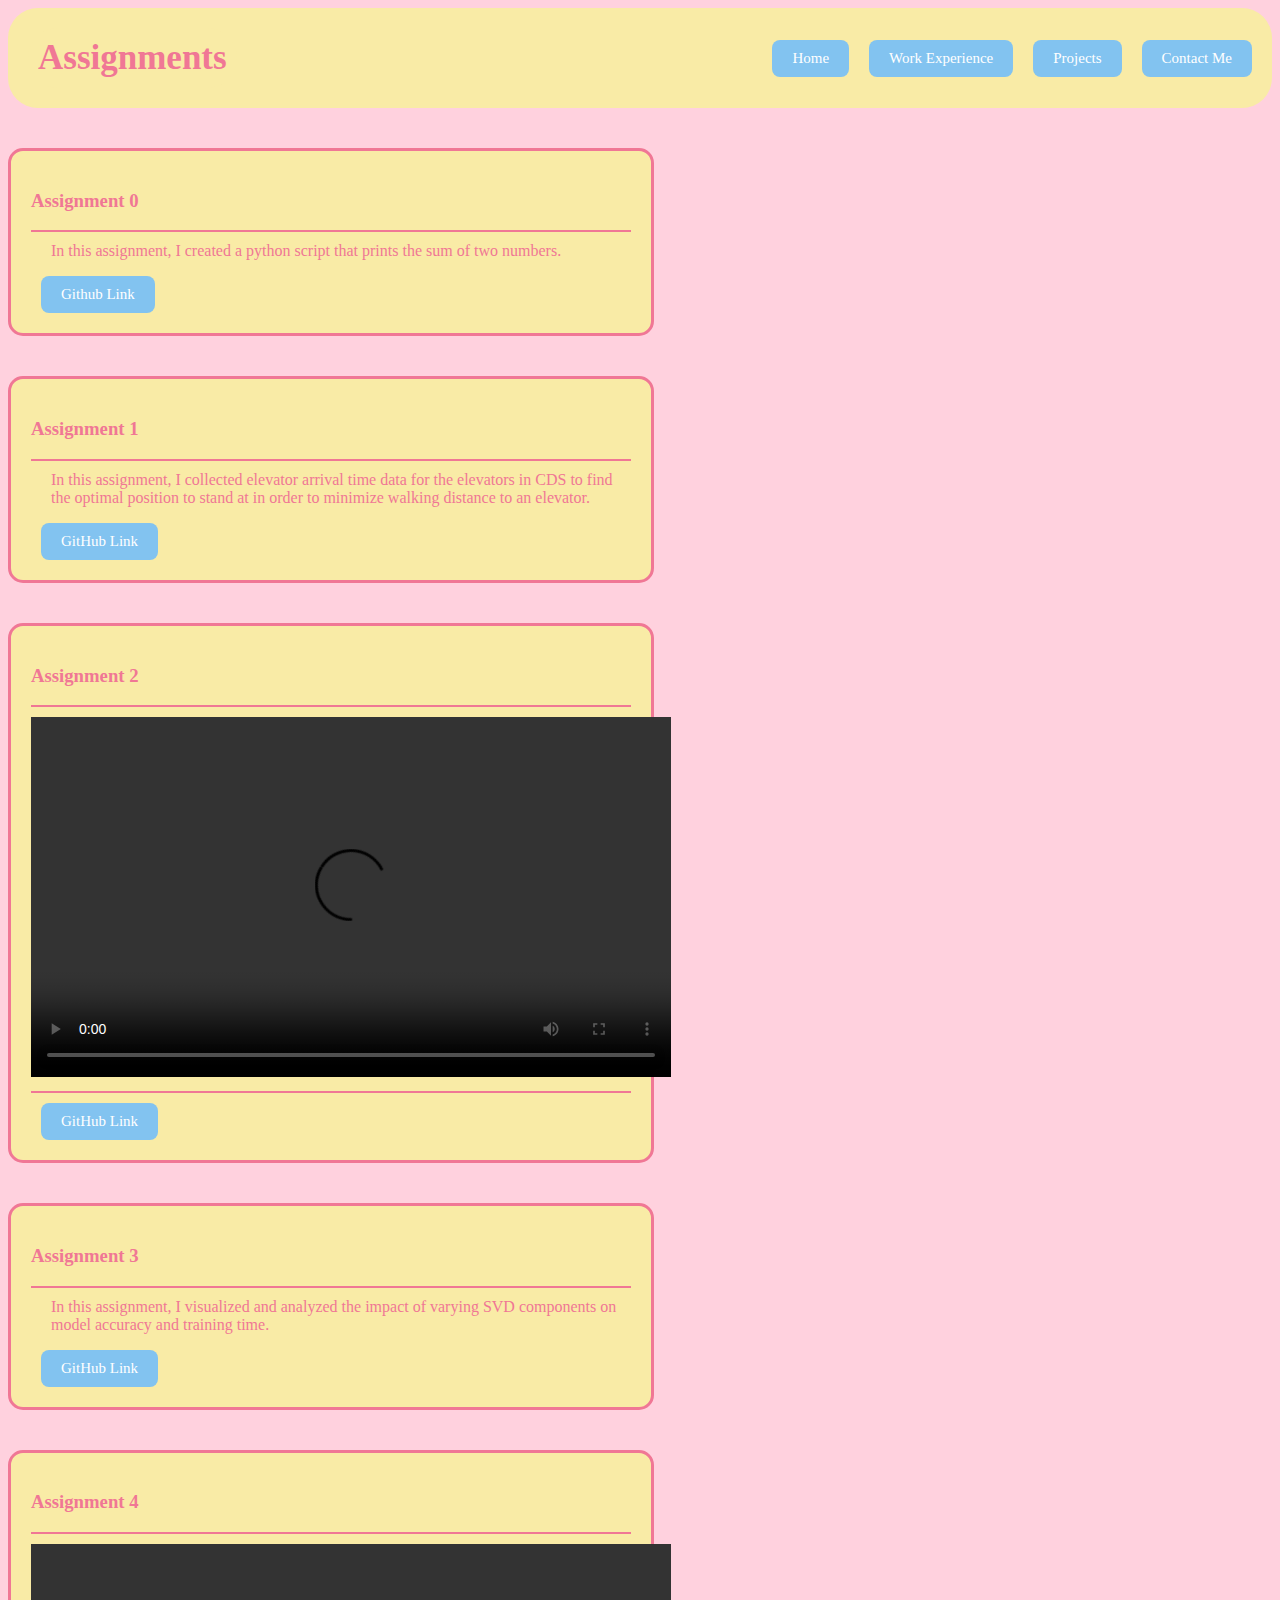
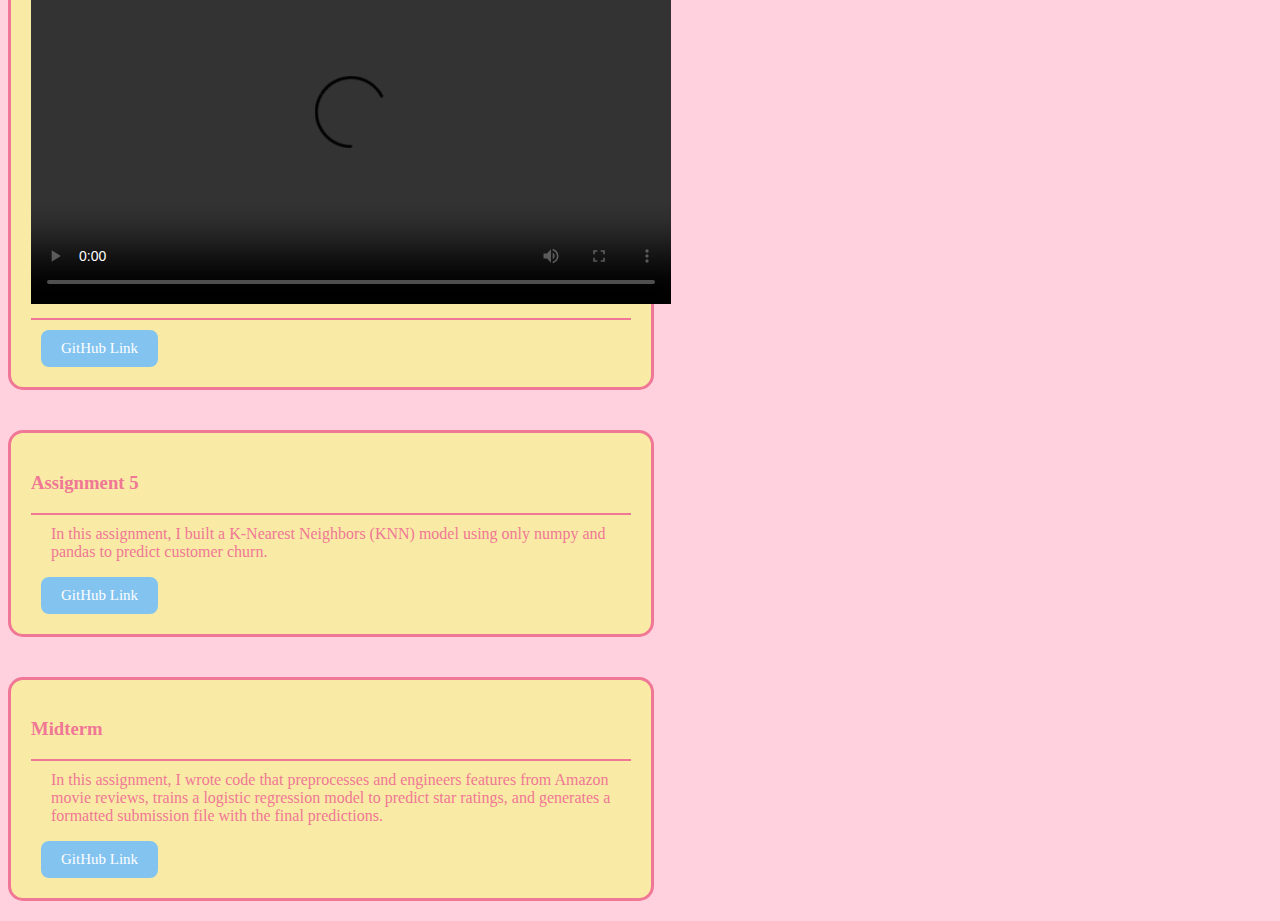
==== assignments.html @ ebbae244 "adding midterm" ====
<!DOCTYPE html>
<html>
<head>
    <title>Assignments</title>
    <link rel="stylesheet" href="styles.css">
</head>
<body>
    <!-- Flex container for header and buttons -->
    <div class="header-container">
        <h1>Assignments</h1>

        <!-- Button container -->
        <div class="button-container">
            <a href="index.html" class="button">Home</a>
            <a href="work-experience.html" class="button">Work Experience</a>
            <a href="projects.html" class="button">Projects</a>
            <a href="contact.html" class="button">Contact Me</a>
        </div>
    </div>

    <!-- Assignments Section -->

    <!-- Assignment Block 1 -->
    <div class="assignments-container">
        <h3>Assignment 0</h3>
        <hr>
        <p>In this assignment, I created a python script that prints the sum of two numbers.</p>
        <!-- Updated GitHub Link button -->
        <a href="https://github.com/victoriaklin/vicki-assignment-0.git" class="button">Github Link</a>
    </div>

    <div class="assignments-container">
        <h3>Assignment 1</h3>
        <hr>
        <p>In this assignment, I collected elevator arrival time data for the elevators in CDS to find the optimal position to stand at in order to minimize walking distance to an elevator.</p>
        <!-- Updated GitHub Link button -->
        <a href="https://github.com/victoriaklin/vicki-assignment-1.git" class="button">GitHub Link</a>
    </div>

    <div class="assignments-container">
        <h3>Assignment 2</h3>
        <hr>
        <video width="640" height="360" controls source src="video.mp4" type="video/mp4"> s</video>
        <hr>
        <!-- Updated GitHub Link button -->
        <a href="https://github.com/victoriaklin/vicki-assignment-2.git" class="button">GitHub Link</a>
    </div>

    <div class="assignments-container">
        <h3>Assignment 3</h3>
        <hr>
        <p>In this assignment, I visualized and analyzed the impact of varying SVD components on model accuracy and training time.</p>
        <!-- Updated GitHub Link button -->
        <a href="https://github.com/victoriaklin/vicki-assignment-3.git" class="button">GitHub Link</a>
    </div>

    <div class="assignments-container">
        <h3>Assignment 4</h3>
        <hr>
        <video width="640" height="360" controls source src="video2.mp4" type="video/mp4"> s</video>
        <hr>
        <!-- Updated GitHub Link button -->
        <a href="https://github.com/victoriaklin/vicki-assignment-4.git" class="button">GitHub Link</a>
    </div>

    <div class="assignments-container">
        <h3>Assignment 5</h3>
        <hr>
        <p>In this assignment, I built a K-Nearest Neighbors (KNN) model using only numpy and pandas to predict customer churn.</p>
        <!-- Updated GitHub Link button -->
        <a href="https://github.com/victoriaklin/vicki-assignment-5.git" class="button">GitHub Link</a>
    </div>

    <div class="assignments-container">
        <h3>Midterm</h3>
        <hr>
        <p>In this assignment, I wrote code that preprocesses and engineers features from Amazon movie reviews, trains a logistic regression model to predict star ratings, and generates a formatted submission file with the final predictions.</p>
        <!-- Updated GitHub Link button -->
        <a href="https://github.com/victoriaklin/vicki-506-midterm.git" class="button">GitHub Link</a>
    </div>
</body>
</html>
---- styles.css ----
/* Body background */
body {
    background-color: #ffd1de;
}

/* Shrink the h1 header, keeping border and colors */
h1 {
    font-size: 35px; /* Smaller header */
    color: #f07795;
    background-color: #f9eba6;
    text-align: left; /* Align header to the left */
    border-radius: 30px;
    padding: 10px;
    margin: 0; /* Remove extra margin */
    width: auto;
}

/* Flex container for header and buttons */
.header-container {
    display: flex;
    justify-content: space-between; /* Header on left, buttons on right */
    align-items: center; /* Align them vertically on the same plane */
    padding: 20px;
    border-radius: 30px;
    background-color: #f9eba6;
}

/* Button styling */
.button {
    display: inline-block;
    padding: 10px 20px;
    background-color: #82c3f0;
    color: white;
    text-align: center;
    text-decoration: none;
    border-radius: 8px;
    font-size: 15px;
    margin-left: 10px; /* Space between buttons */
}

.button:hover {
    background-color: #cfebff;
}

/* Button container to keep buttons aligned */
.button-container {
    display: flex;
    gap: 10px; /* Space between buttons */
}

/* Style for the photo and about me section */
.about-container {
    display: flex;
    justify-content: center; /* Center the entire section */
    align-items: center; /* Align items vertically */
    margin-top: 50px; /* Add spacing above the section */
}

/* About section with border around both heading and paragraph */
.about-text-container {
    background-color: #f9eba6;
    color: #f07795;
    border-radius: 15px;
    padding: 20px;
    text-align: left;
    border: 3px solid #f07795; /* Border around the block */
    max-width: 400px; /* Limit width for better readability */
}

.about-text-container h2 {
    margin: 0; /* Remove margin to keep it tight within the block */
    text-align: left;
}

.about-text-container p {
    margin-top: 10px;
}

.about-text-container hr {
    border: 1px solid #f07795; /* Horizontal rule styling */
    margin: 10px 0; /* Add space around the HR */
}

.photo {
    border-radius: 22px;
    border: 8px solid #f07795;
    margin-right: 30px; /* Add space between the photo and the text */
    width: 200px;
    height: auto;
}
.work-experience-container, /* Reuse this class for Work Experience */
.projects-container, /* For the Projects page */
.assignments-container { /* For the Assignments page */
    background-color: #f9eba6;
    color: #f07795;
    border-radius: 15px;
    padding: 20px;
    text-align: left;
    border: 3px solid #f07795; /* Border around the block */
    margin-top: 40px; /* Add space between the header and each block */
    margin-bottom: 20px; /* Space between each block */
    max-width: 600px; /* Adjust width for longer descriptions */
}

.work-experience-container hr,
.projects-container hr,
.assignments-container hr {
    border: 1px solid #f07795;
    margin: 10px 0; /* Add space around the HR */
}

.work-experience-container p,
.projects-container p,
.assignments-container p,
.work-experience-container ul,
.projects-container ul,
.assignments-container ul {
    margin-top: 10px;
    padding-left: 20px; /* For list indentation */
}
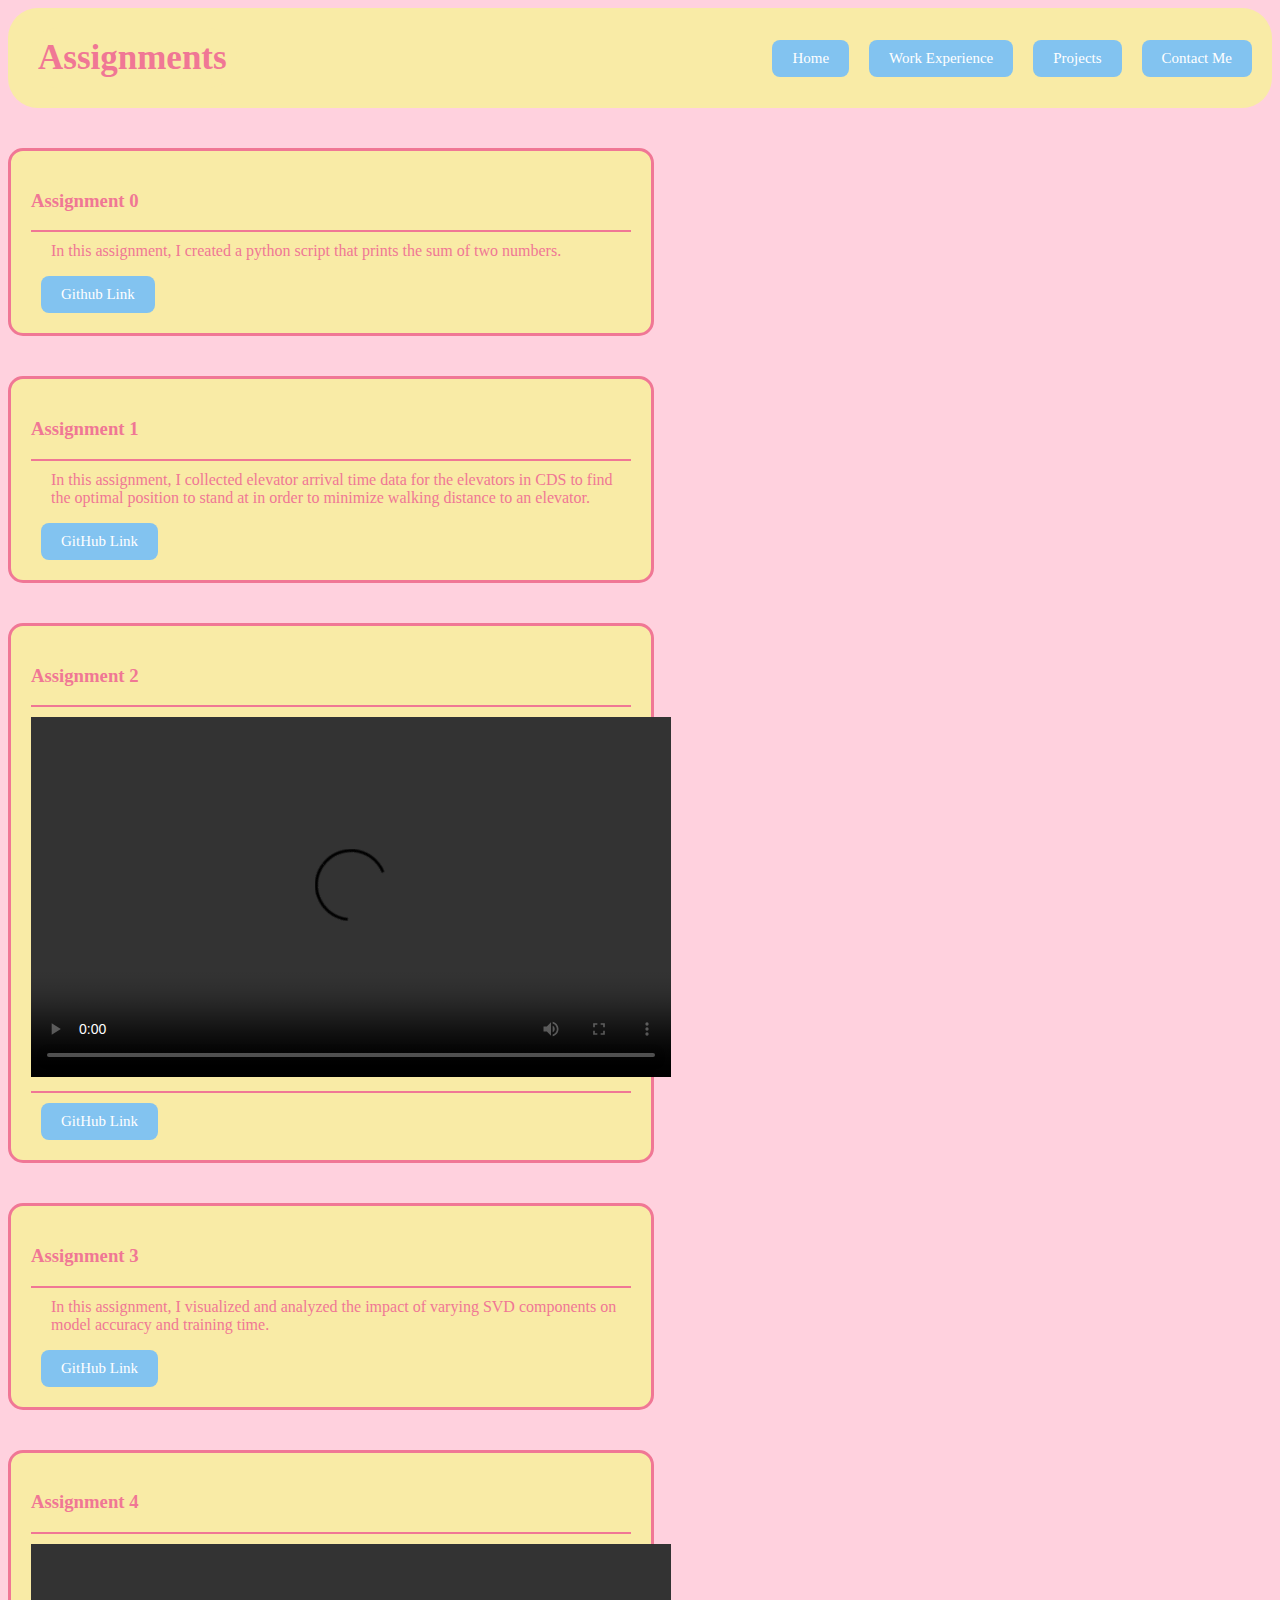
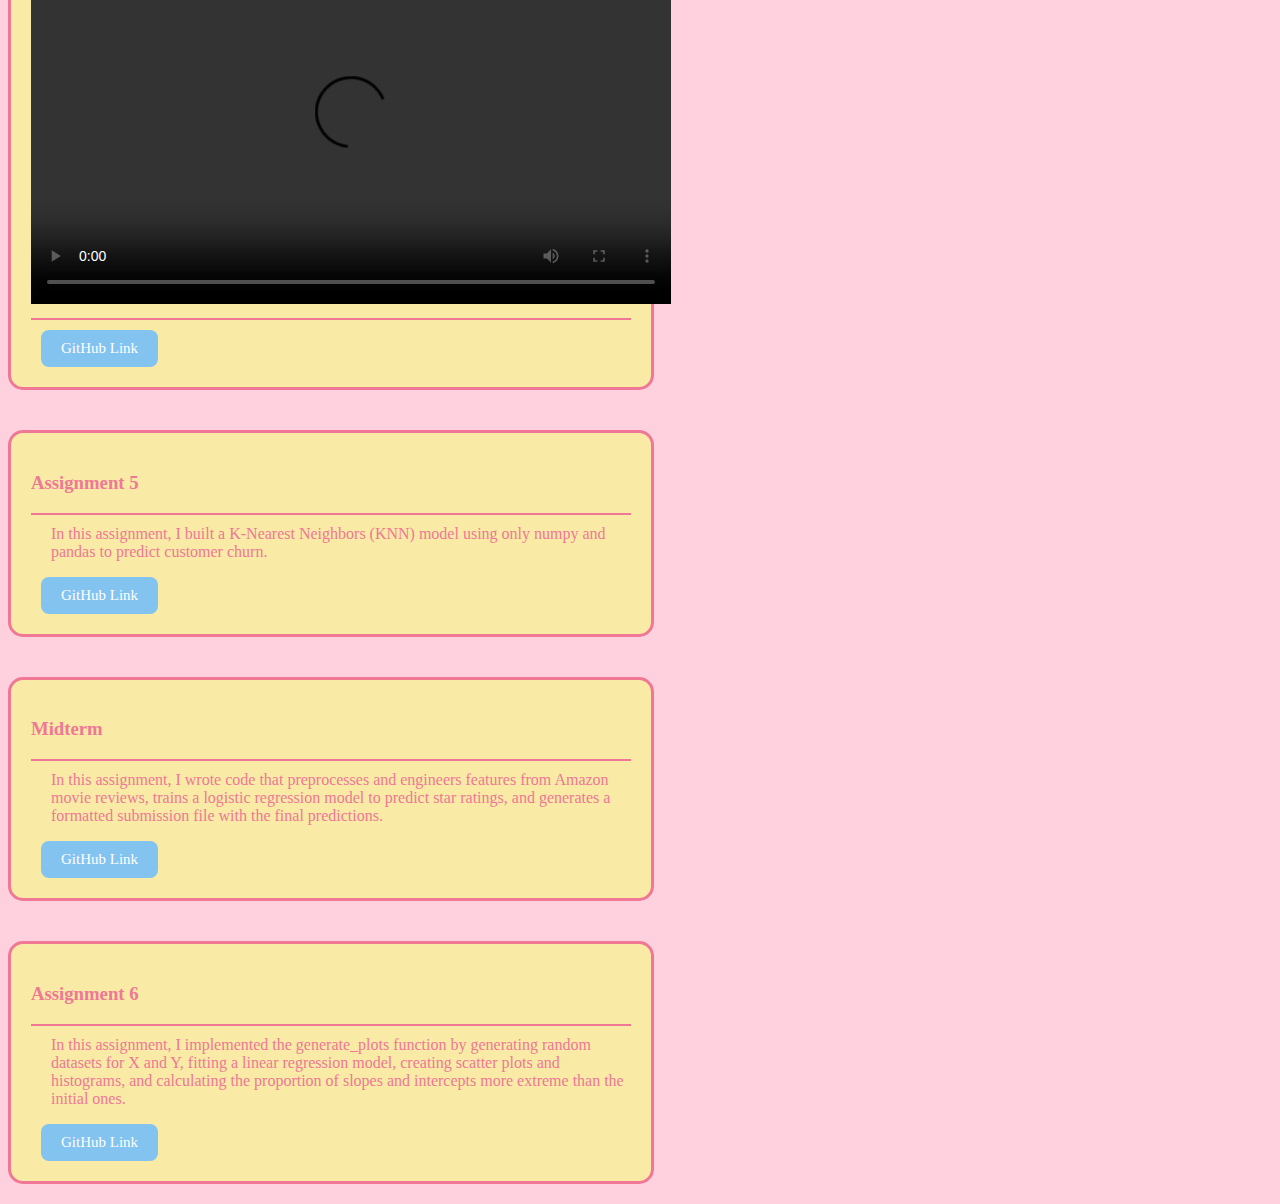
==== commit 8bb7872c: "adding assignment 6" ====
--- a/assignments.html
+++ b/assignments.html
@@ -78,5 +78,12 @@
         <!-- Updated GitHub Link button -->
         <a href="https://github.com/victoriaklin/vicki-506-midterm.git" class="button">GitHub Link</a>
     </div>
+    <div class="assignments-container">
+        <h3>Assignment 6</h3>
+        <hr>
+        <p>In this assignment, I implemented the generate_plots function by generating random datasets for X and Y, fitting a linear regression model, creating scatter plots and histograms, and calculating the proportion of slopes and intercepts more extreme than the initial ones.</p>
+        <!-- Updated GitHub Link button -->
+        <a href="https://github.com/victoriaklin/vicki-assignment-6.git" class="button">GitHub Link</a>
+    </div>
 </body>
 </html>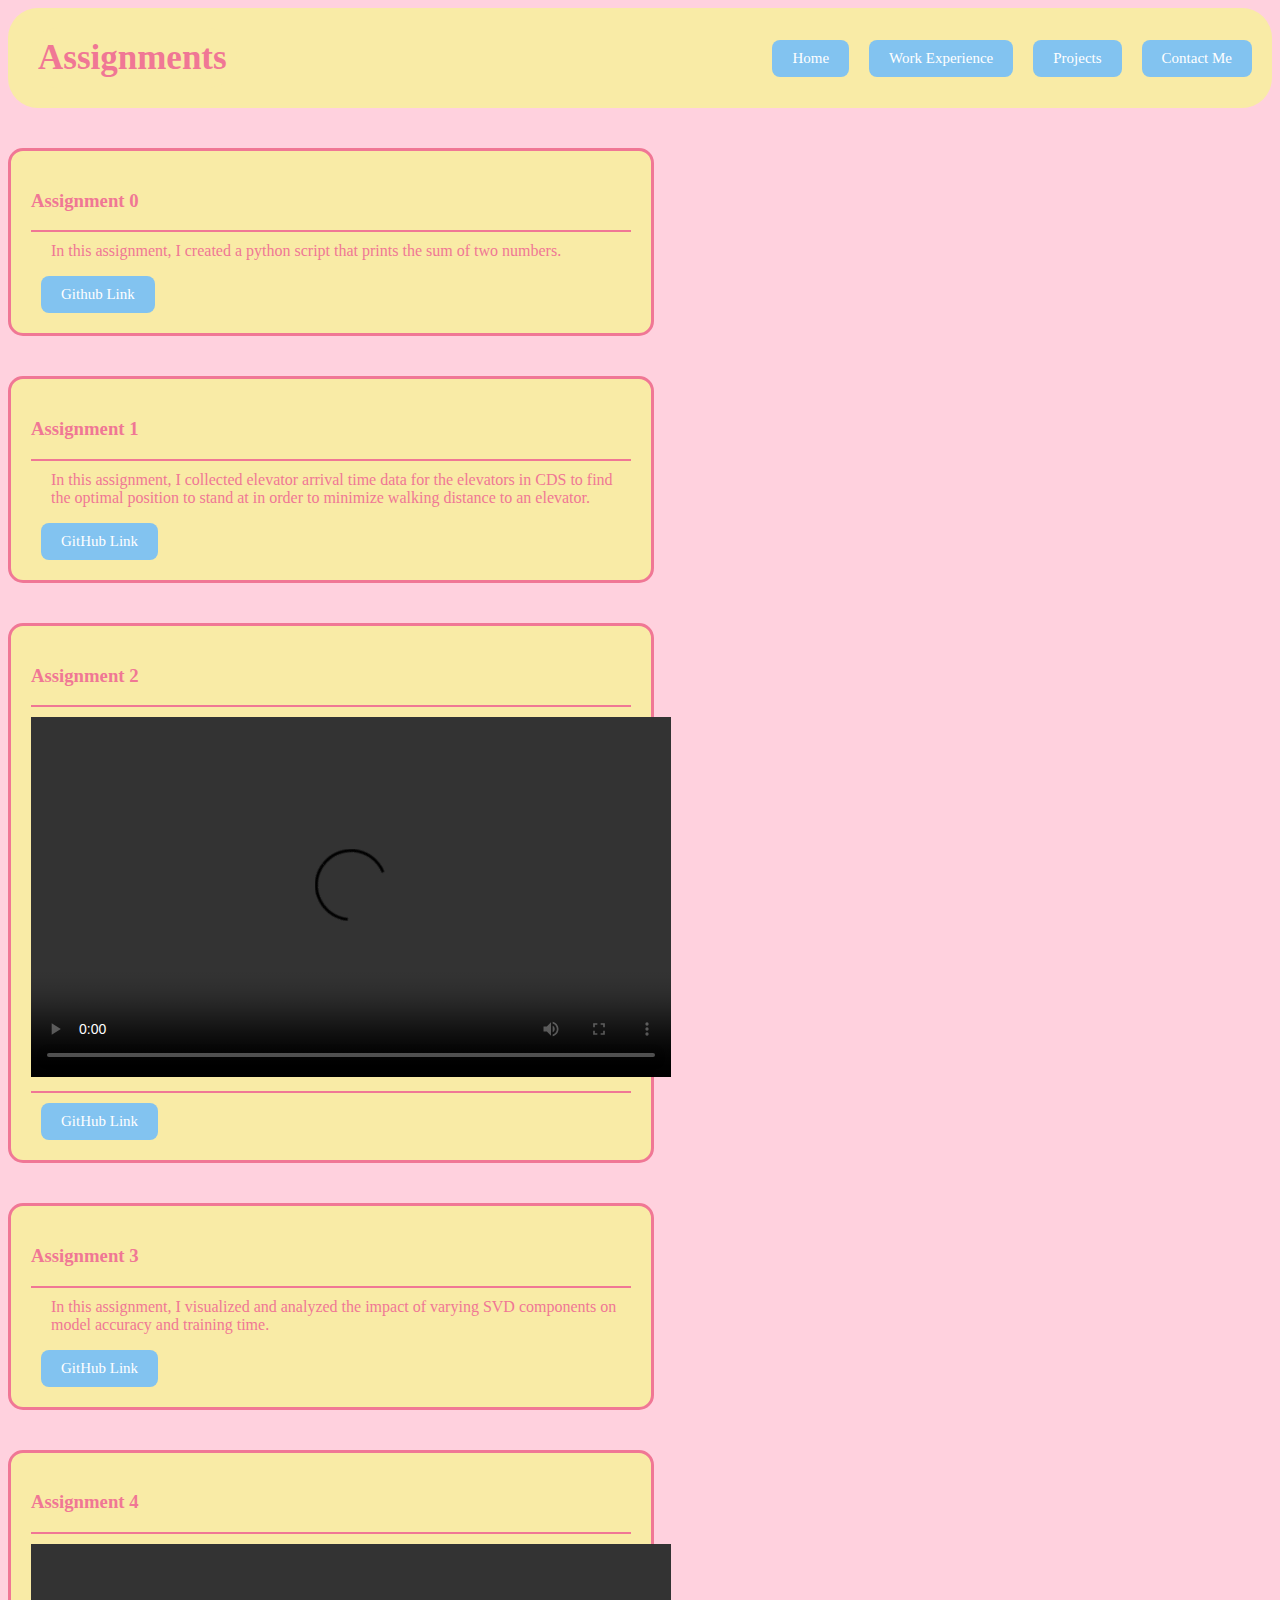
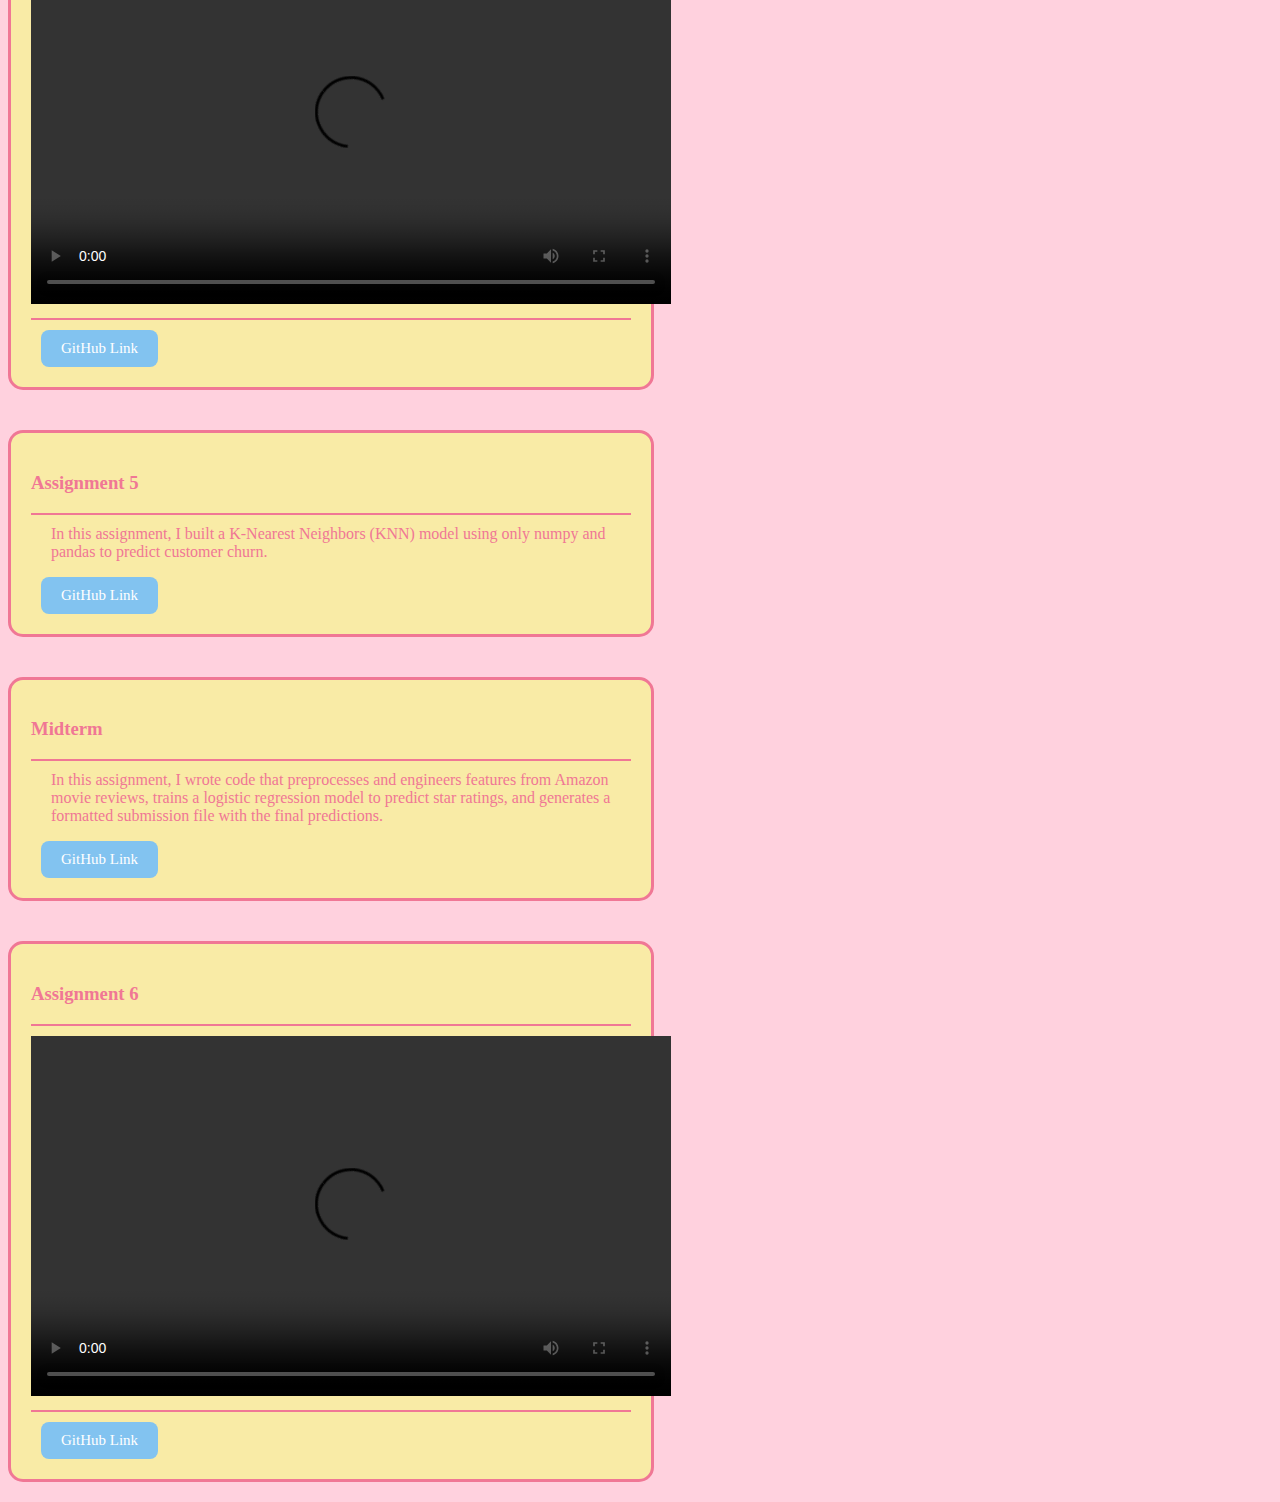
==== commit 8ba17eb1: "uploading demo video" ====
--- a/assignments.html
+++ b/assignments.html
@@ -81,7 +81,8 @@
     <div class="assignments-container">
         <h3>Assignment 6</h3>
         <hr>
-        <p>In this assignment, I implemented the generate_plots function by generating random datasets for X and Y, fitting a linear regression model, creating scatter plots and histograms, and calculating the proportion of slopes and intercepts more extreme than the initial ones.</p>
+        <video width="640" height="360" controls source src="video3.mp4" type="video/mp4"> s</video>
+        <hr>
         <!-- Updated GitHub Link button -->
         <a href="https://github.com/victoriaklin/vicki-assignment-6.git" class="button">GitHub Link</a>
     </div>
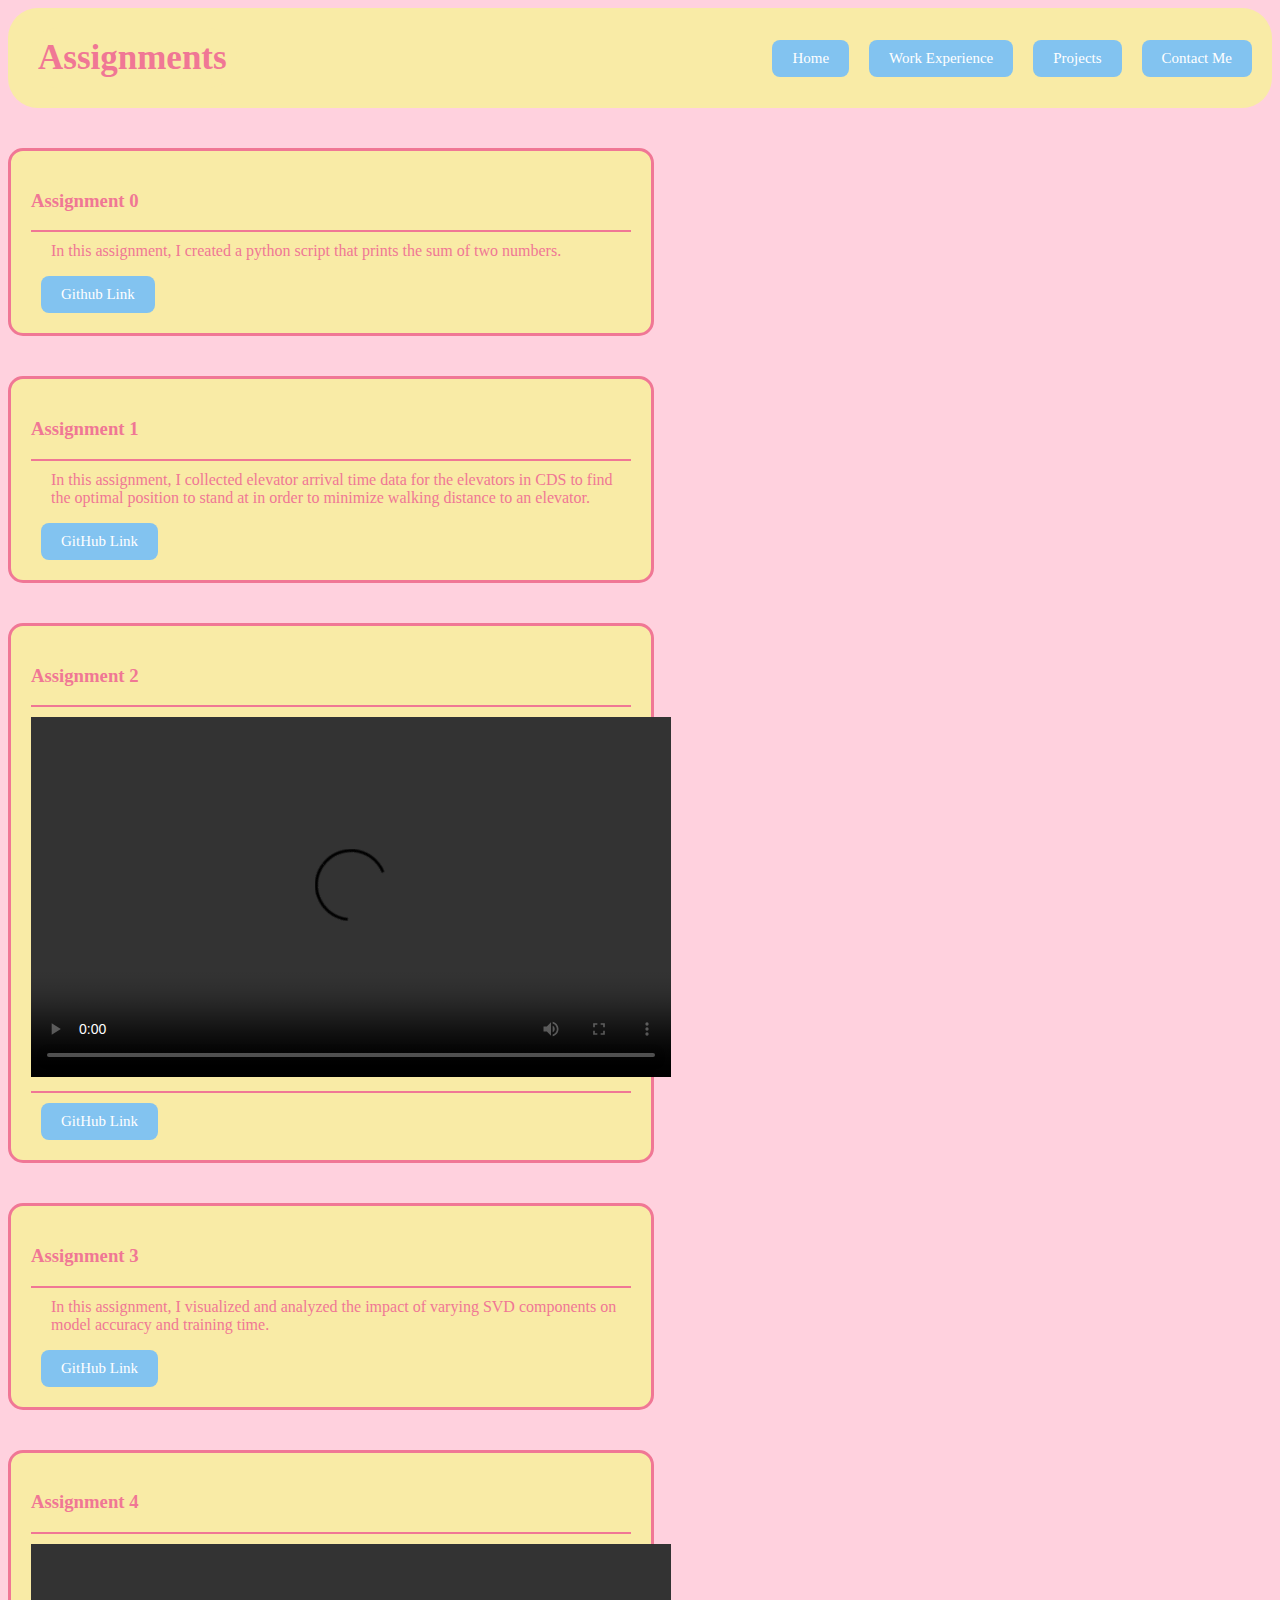
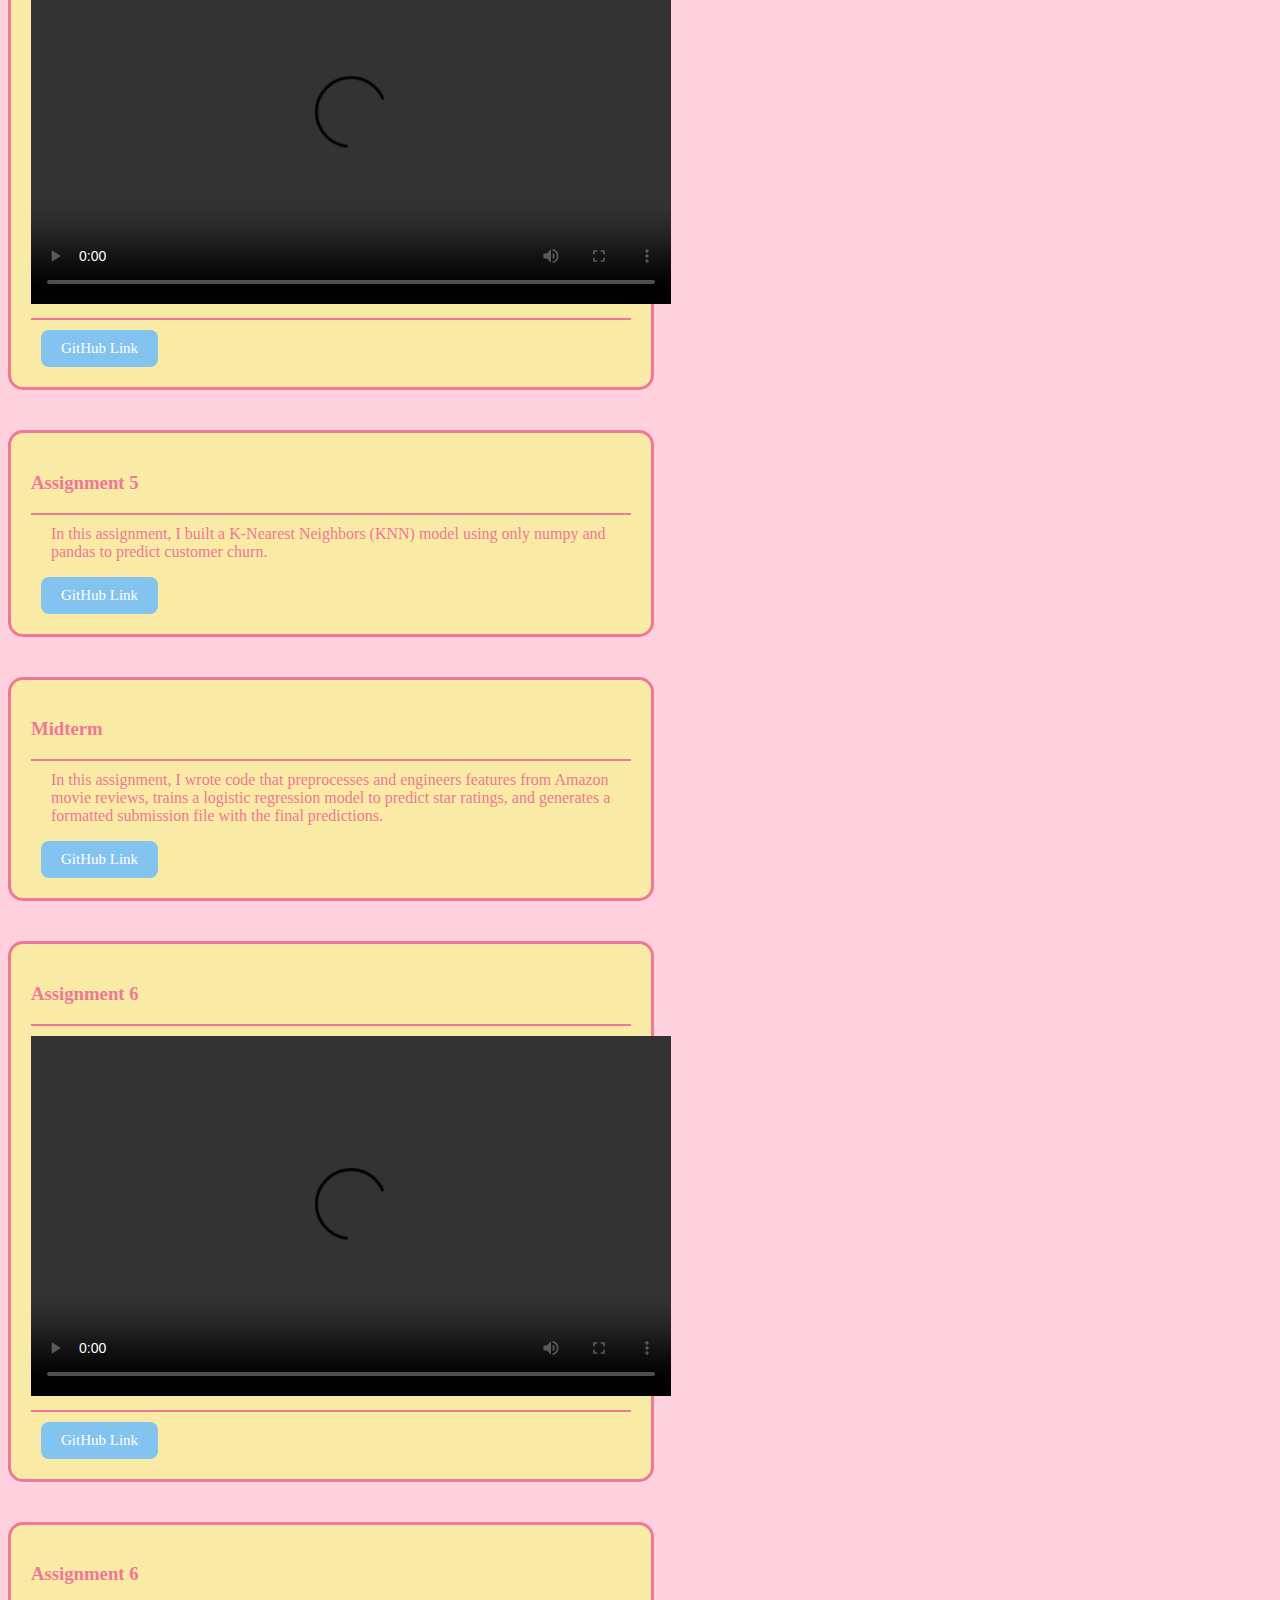
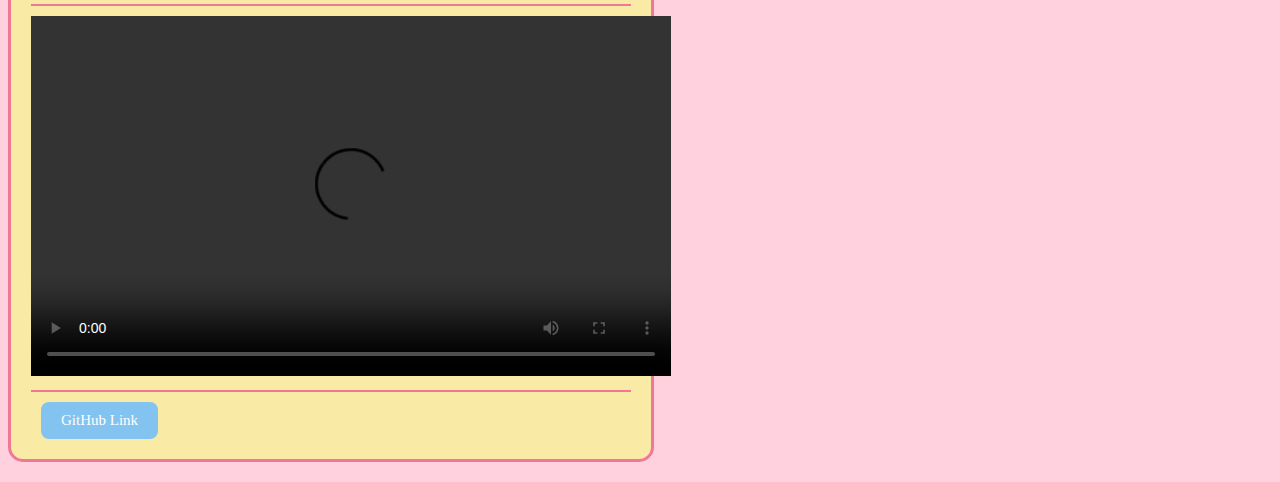
==== commit 1ab2ce40: "adding assignment 7" ====
--- a/assignments.html
+++ b/assignments.html
@@ -86,5 +86,13 @@
         <!-- Updated GitHub Link button -->
         <a href="https://github.com/victoriaklin/vicki-assignment-6.git" class="button">GitHub Link</a>
     </div>
+    <div class="assignments-container">
+        <h3>Assignment 6</h3>
+        <hr>
+        <video width="640" height="360" controls source src="video4.mp4" type="video/mp4"> s</video>
+        <hr>
+        <!-- Updated GitHub Link button -->
+        <a href="https://github.com/victoriaklin/vicki-assignment-7.git" class="button">GitHub Link</a>
+    </div>
 </body>
 </html>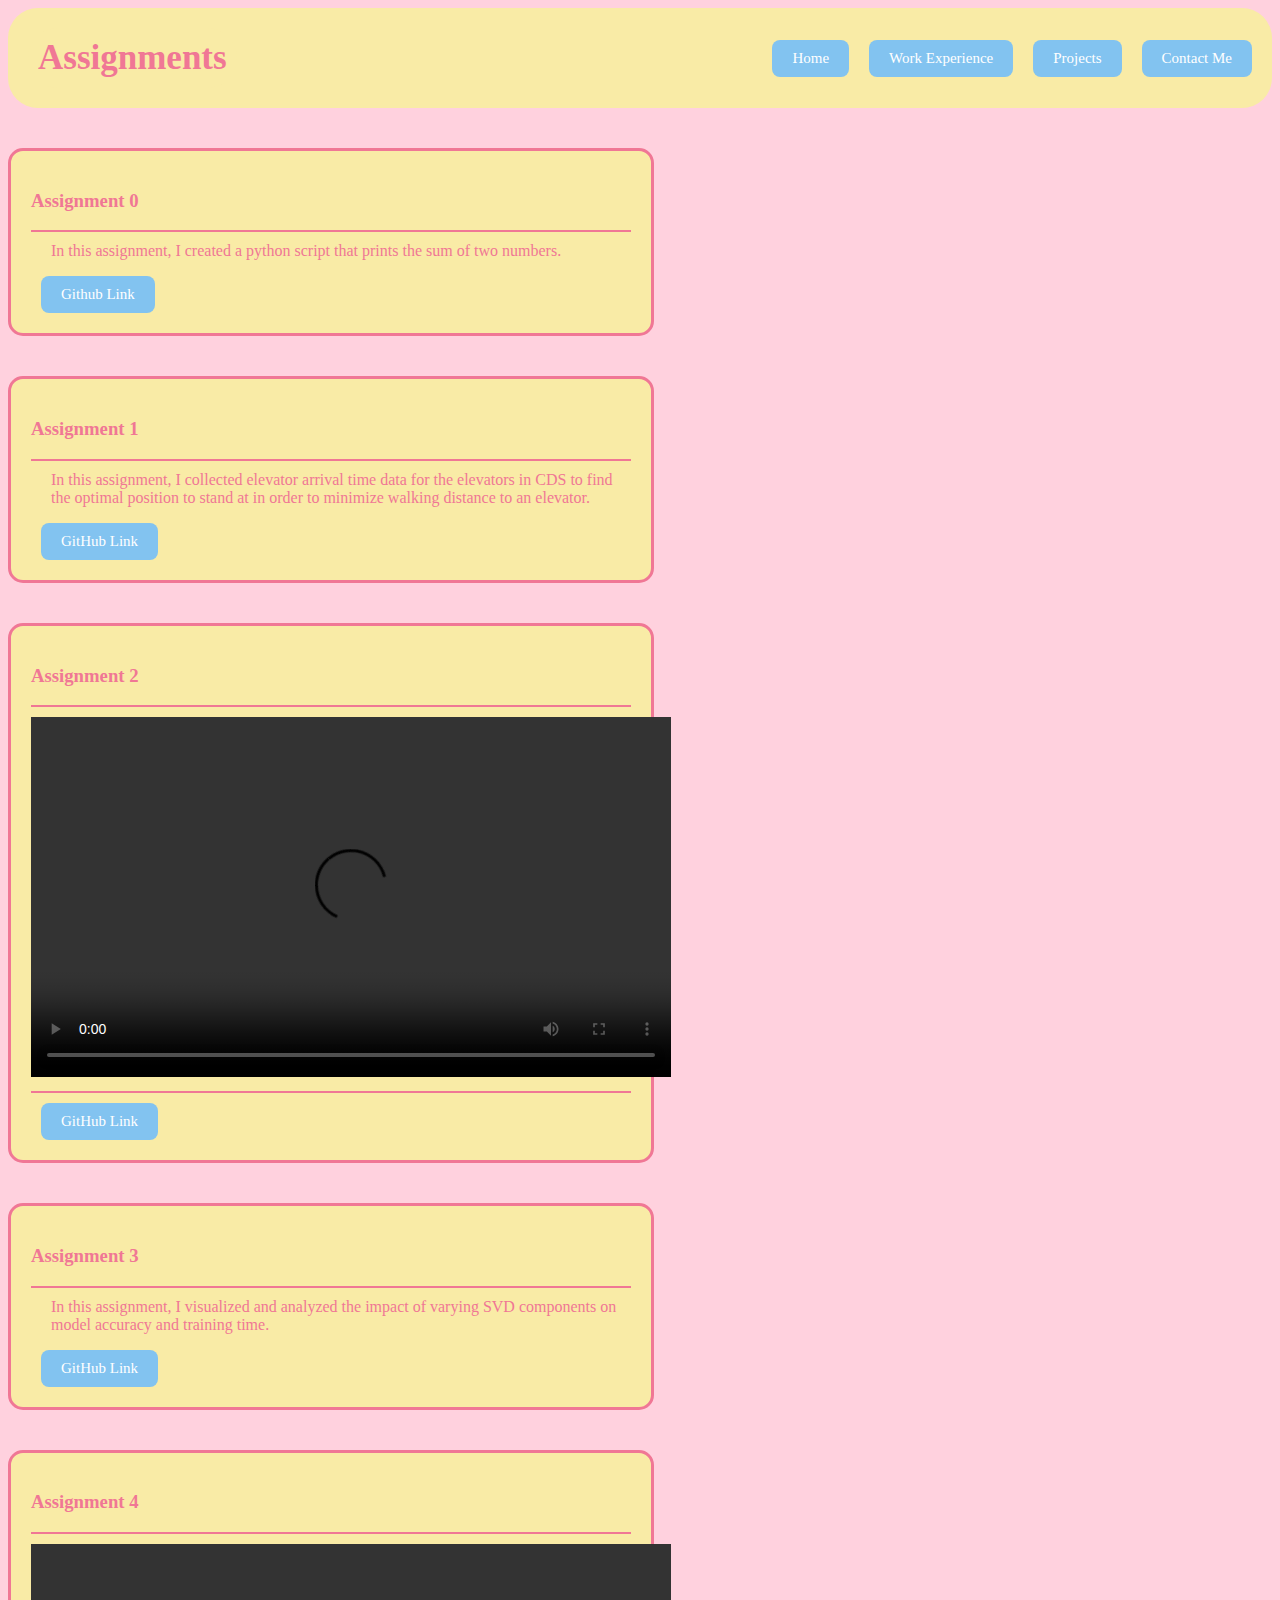
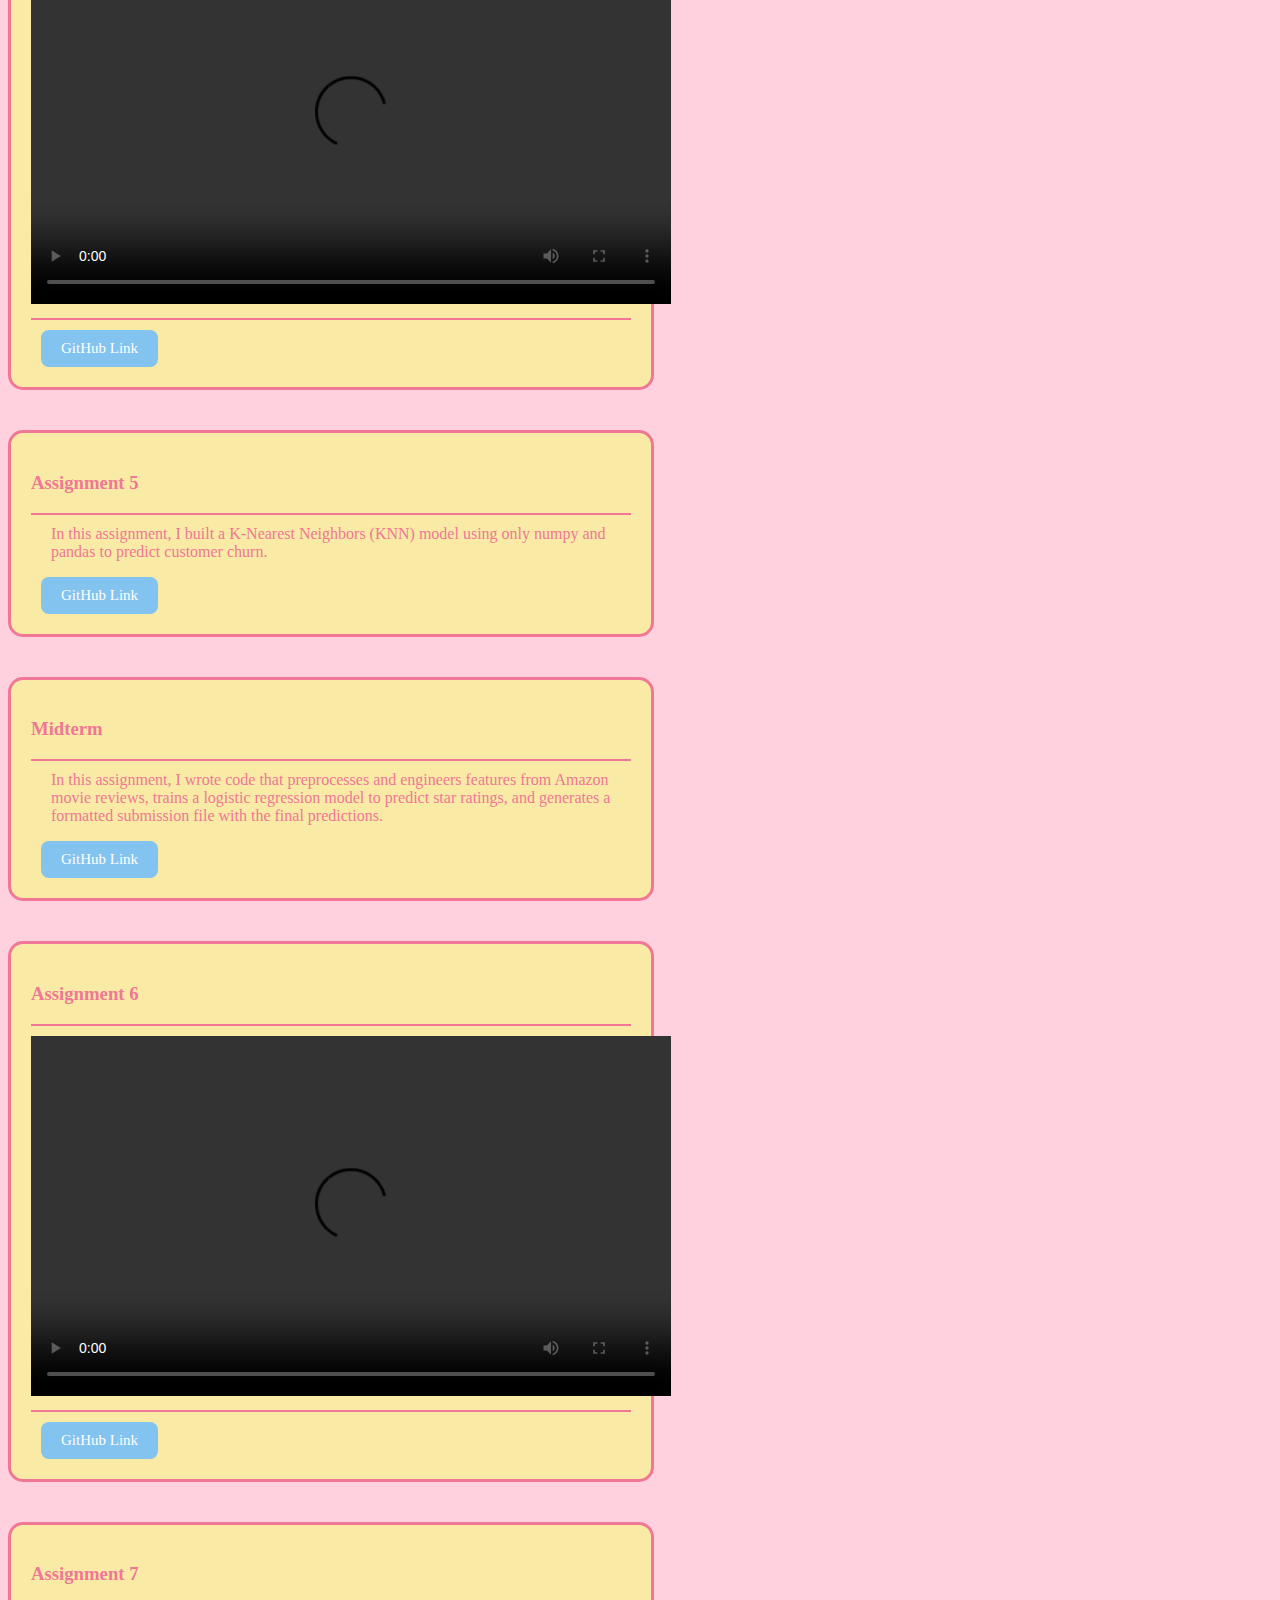
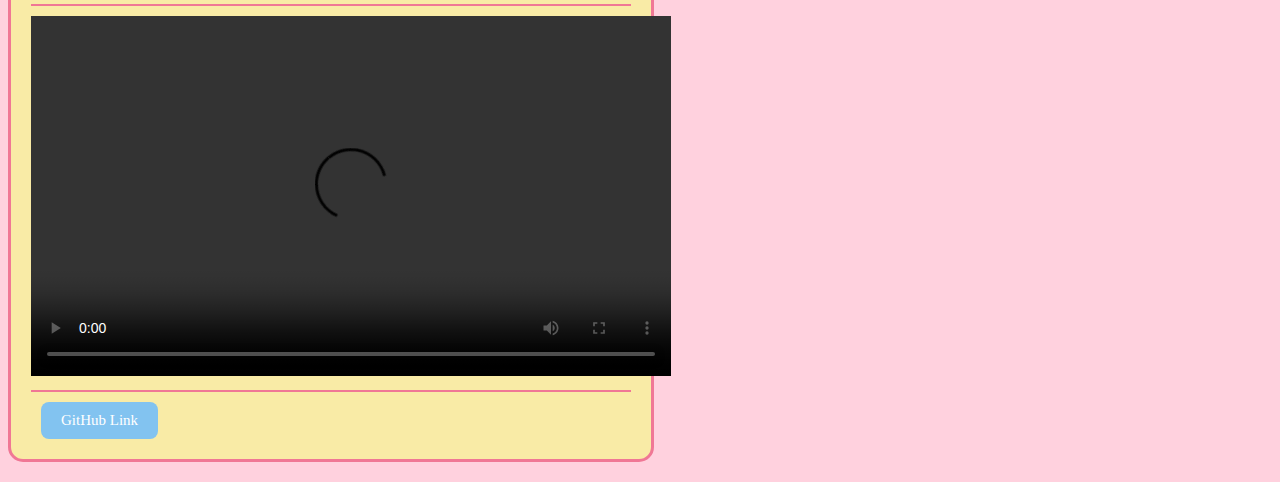
==== commit 610acb46: "fixing assignment 7" ====
--- a/assignments.html
+++ b/assignments.html
@@ -40,7 +40,7 @@
     <div class="assignments-container">
         <h3>Assignment 2</h3>
         <hr>
-        <video width="640" height="360" controls source src="video.mp4" type="video/mp4"> s</video>
+        <video width="640" height="360" controls source src="video.mp4" type="video/mp4"></video>
         <hr>
         <!-- Updated GitHub Link button -->
         <a href="https://github.com/victoriaklin/vicki-assignment-2.git" class="button">GitHub Link</a>
@@ -57,7 +57,7 @@
     <div class="assignments-container">
         <h3>Assignment 4</h3>
         <hr>
-        <video width="640" height="360" controls source src="video2.mp4" type="video/mp4"> s</video>
+        <video width="640" height="360" controls source src="video2.mp4" type="video/mp4"></video>
         <hr>
         <!-- Updated GitHub Link button -->
         <a href="https://github.com/victoriaklin/vicki-assignment-4.git" class="button">GitHub Link</a>
@@ -81,15 +81,15 @@
     <div class="assignments-container">
         <h3>Assignment 6</h3>
         <hr>
-        <video width="640" height="360" controls source src="video3.mp4" type="video/mp4"> s</video>
+        <video width="640" height="360" controls source src="video3.mp4" type="video/mp4"></video>
         <hr>
         <!-- Updated GitHub Link button -->
         <a href="https://github.com/victoriaklin/vicki-assignment-6.git" class="button">GitHub Link</a>
     </div>
     <div class="assignments-container">
-        <h3>Assignment 6</h3>
+        <h3>Assignment 7</h3>
         <hr>
-        <video width="640" height="360" controls source src="video4.mp4" type="video/mp4"> s</video>
+        <video width="640" height="360" controls source src="video4.mp4" type="video/mp4"></video>
         <hr>
         <!-- Updated GitHub Link button -->
         <a href="https://github.com/victoriaklin/vicki-assignment-7.git" class="button">GitHub Link</a>
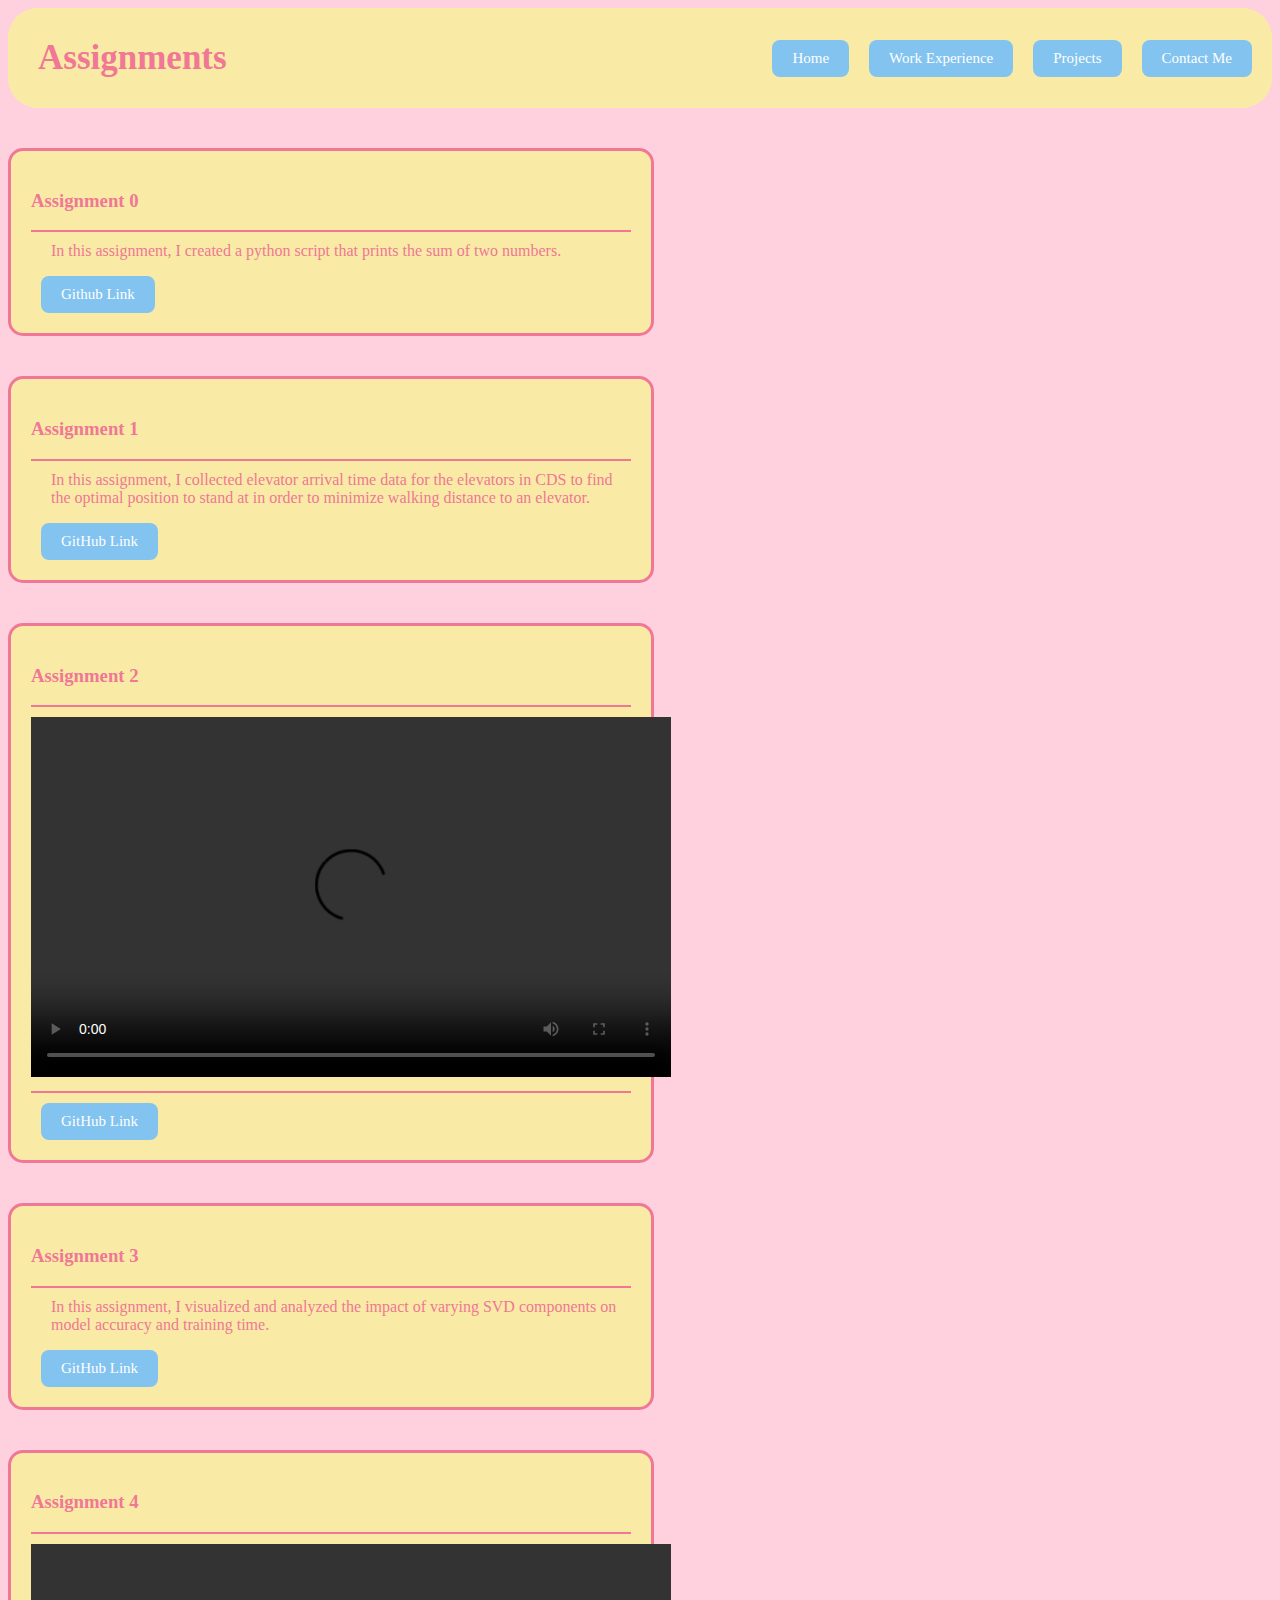
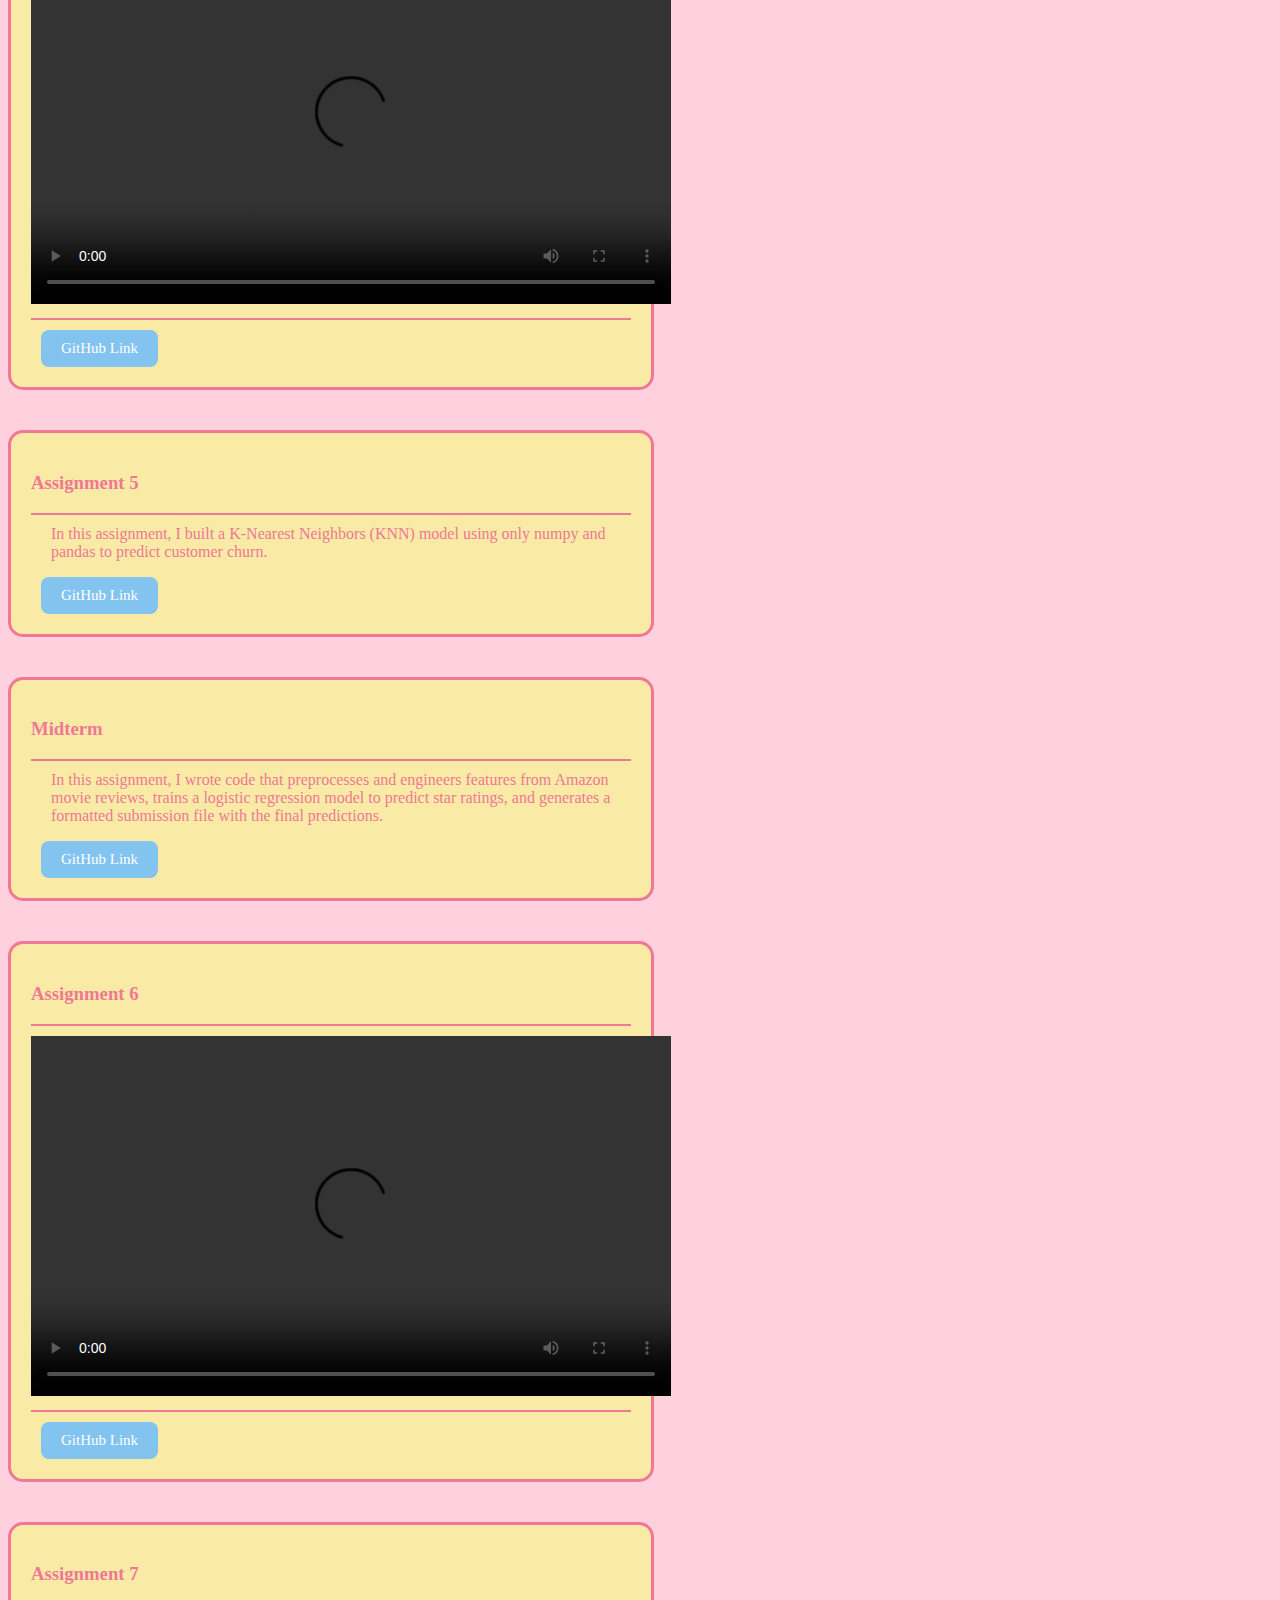
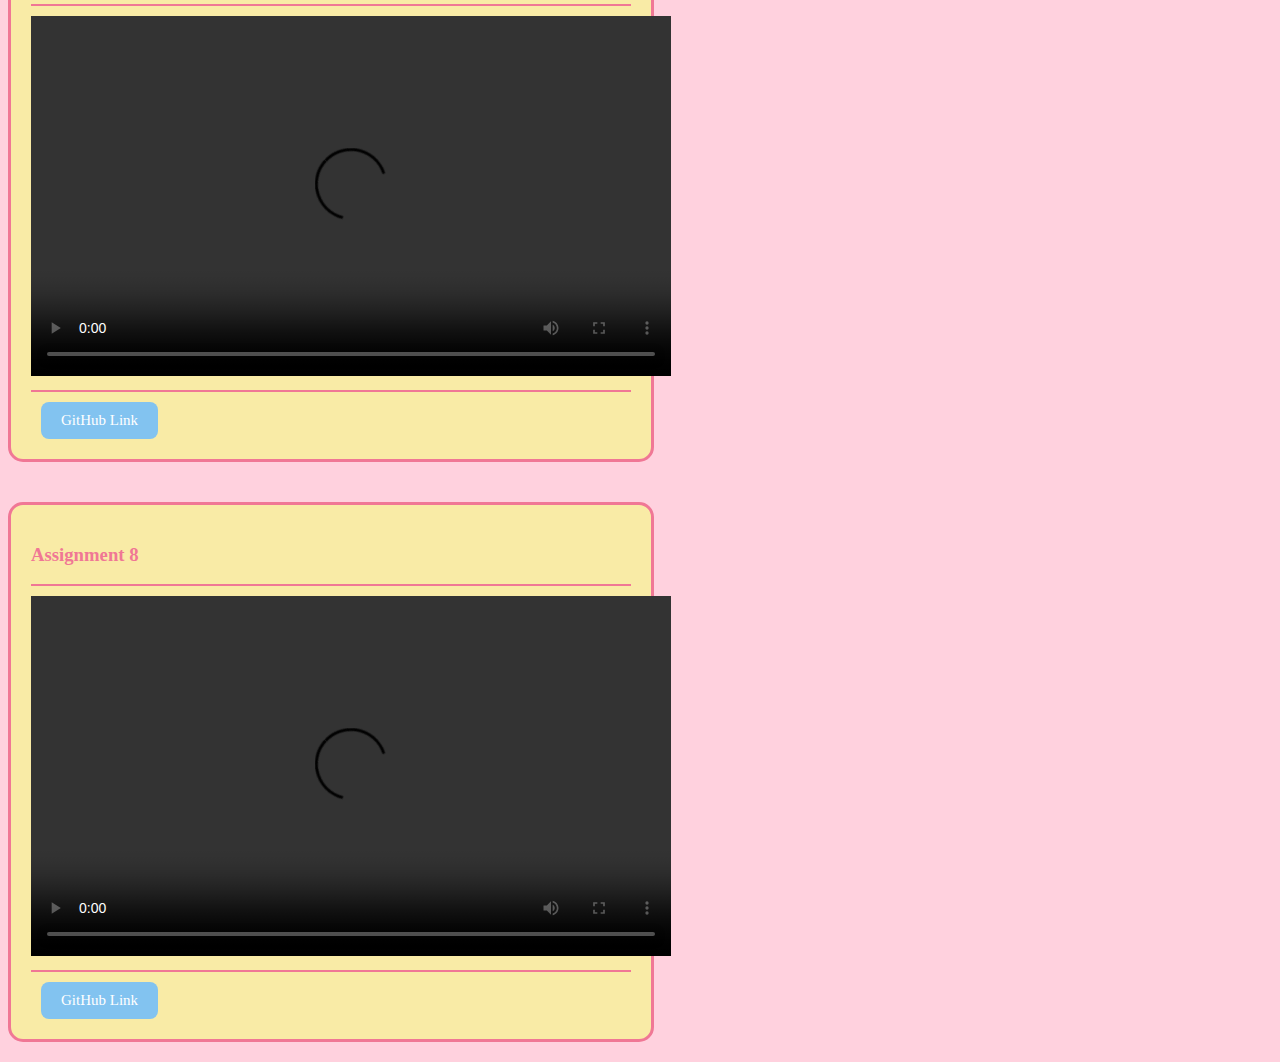
==== commit 70fabc85: "adding assignment 8" ====
--- a/assignments.html
+++ b/assignments.html
@@ -94,5 +94,13 @@
         <!-- Updated GitHub Link button -->
         <a href="https://github.com/victoriaklin/vicki-assignment-7.git" class="button">GitHub Link</a>
     </div>
+    <div class="assignments-container">
+        <h3>Assignment 8</h3>
+        <hr>
+        <video width="640" height="360" controls source src="video5.mp4" type="video/mp4"></video>
+        <hr>
+        <!-- Updated GitHub Link button -->
+        <a href="https://github.com/victoriaklin/vicki-assignment-8.git" class="button">GitHub Link</a>
+    </div>
 </body>
 </html>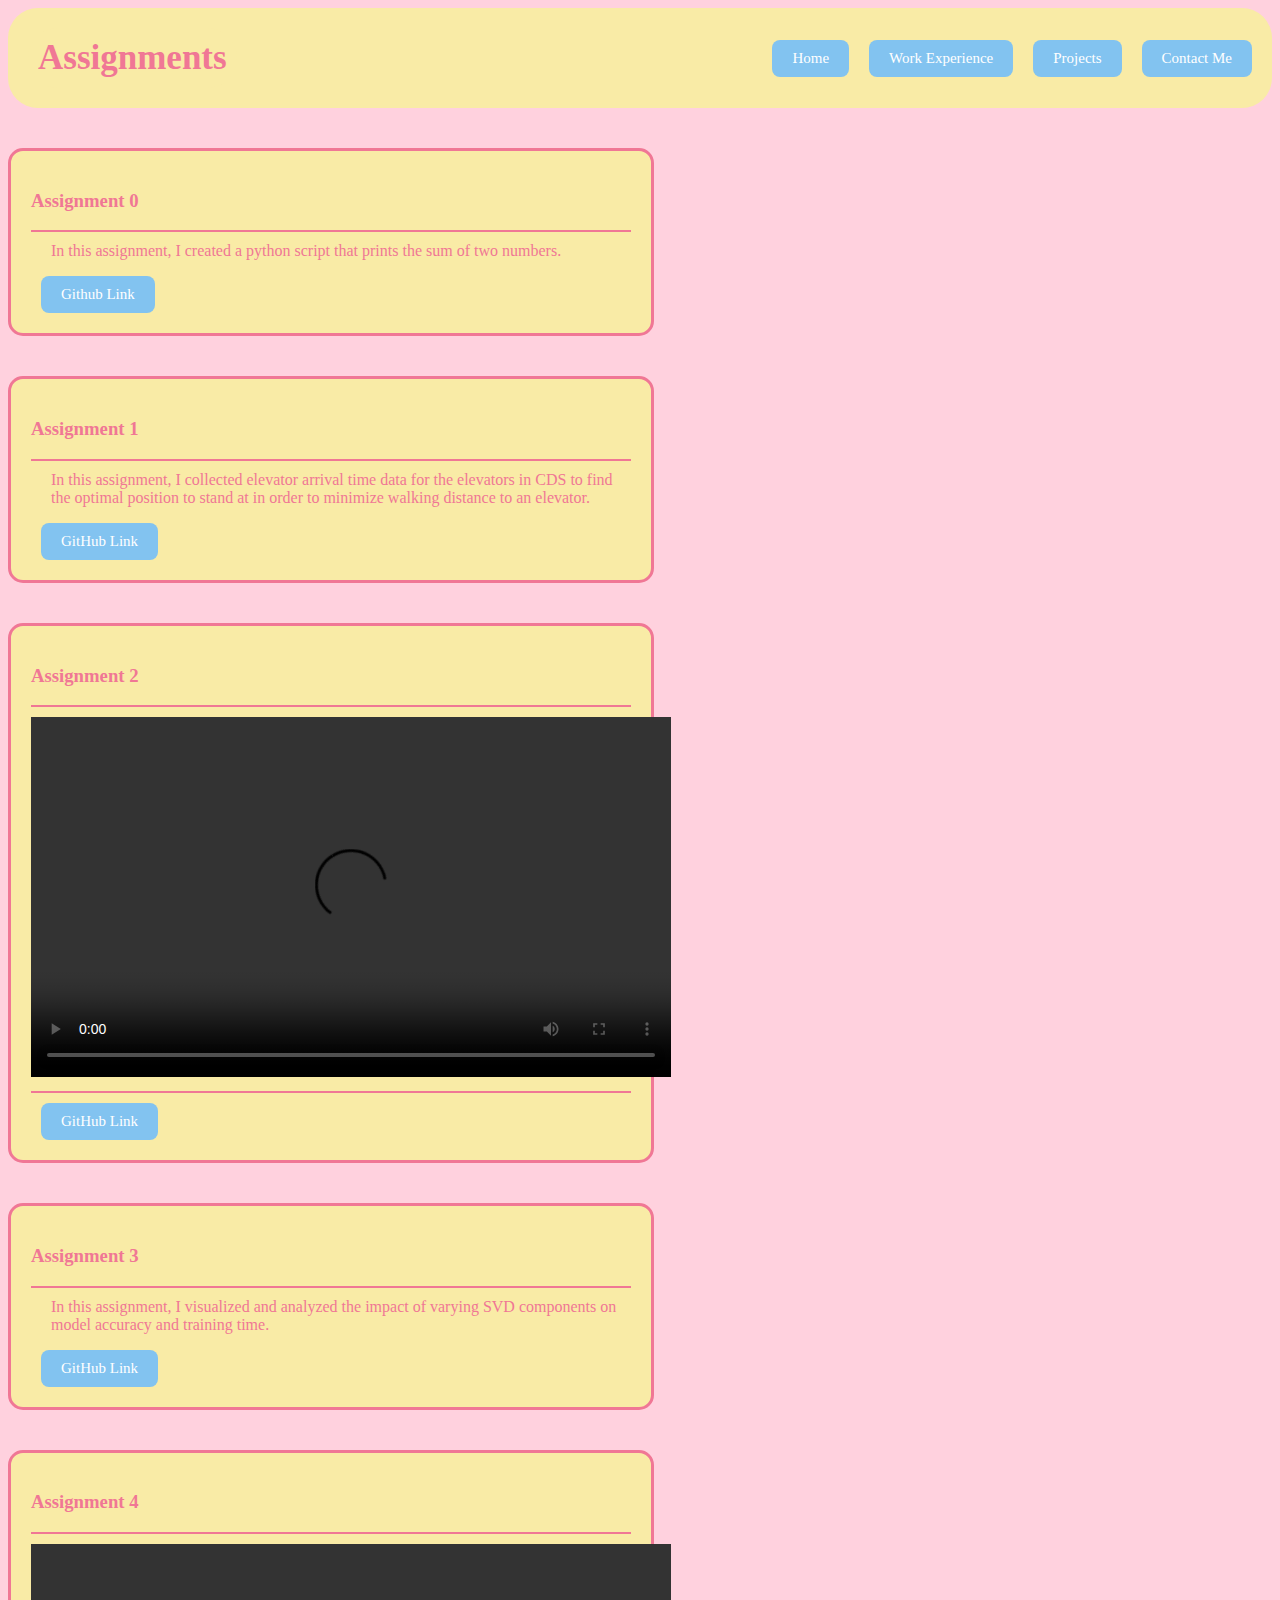
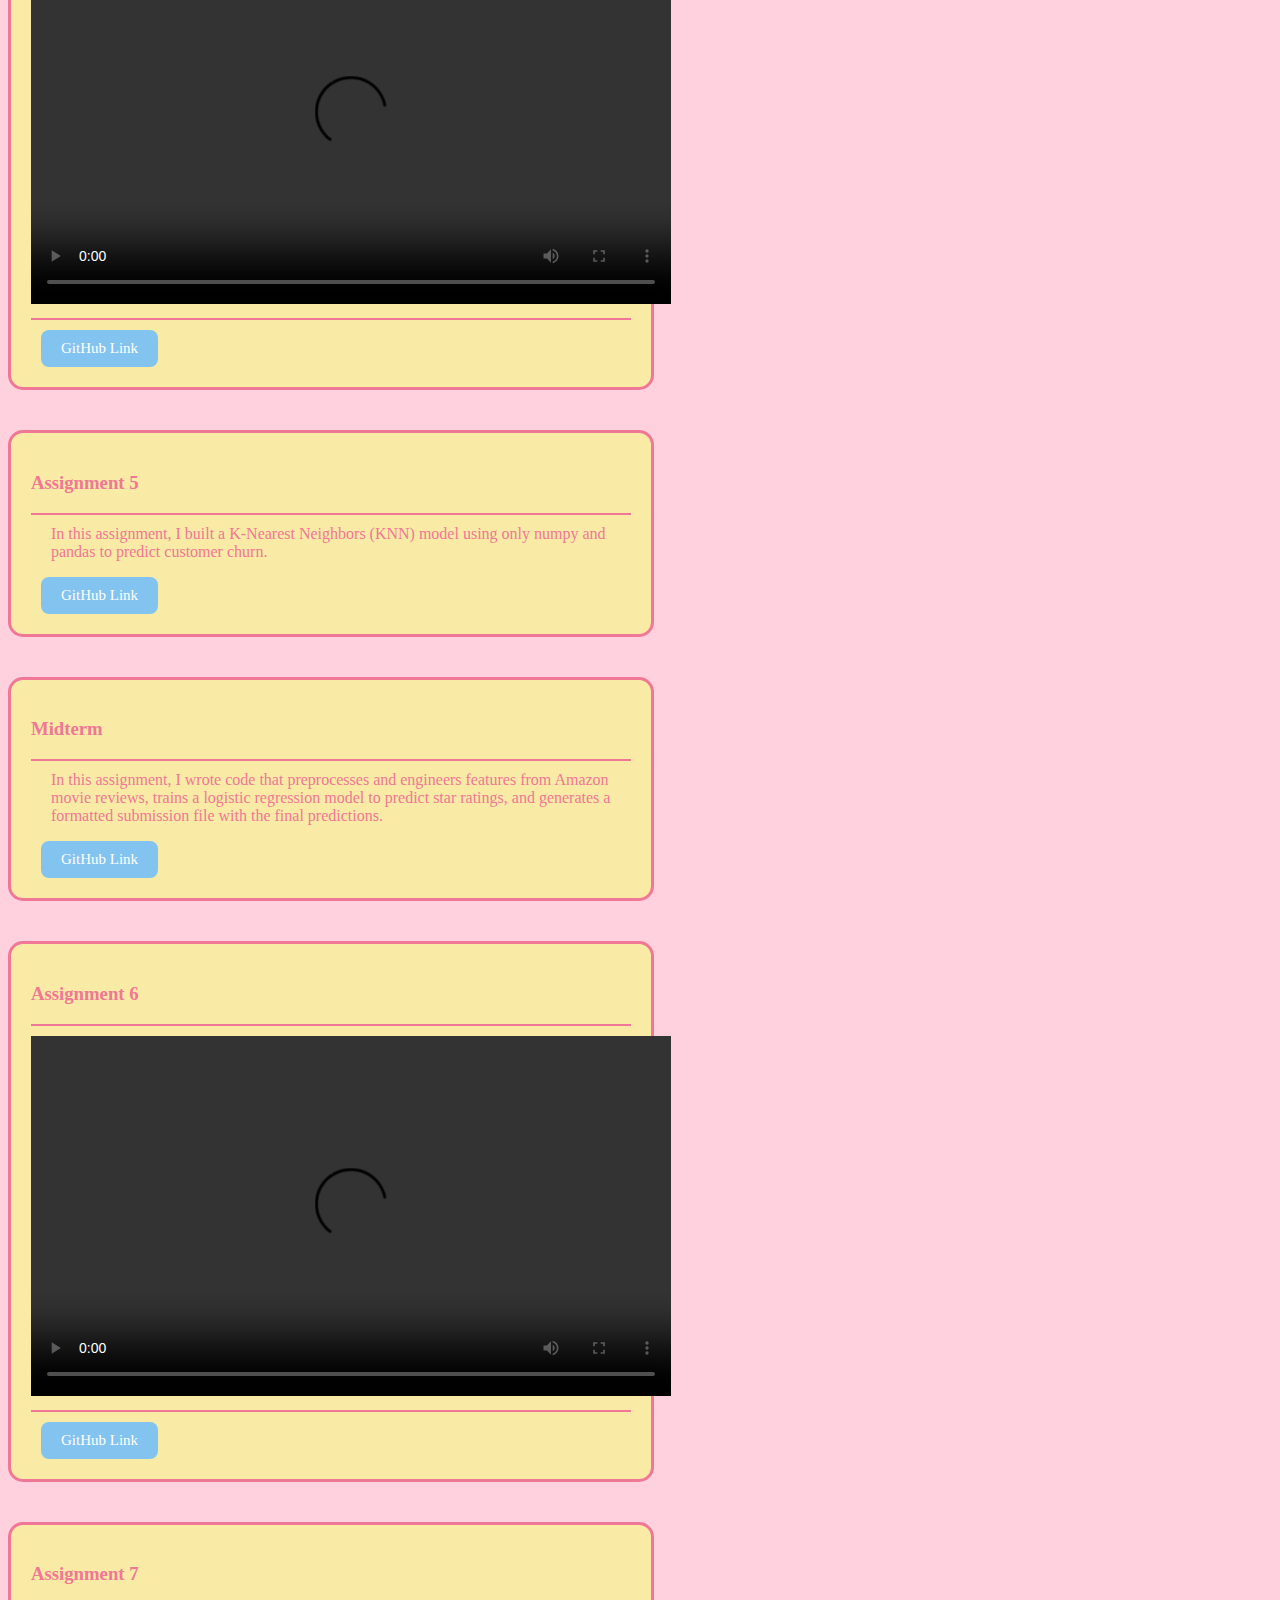
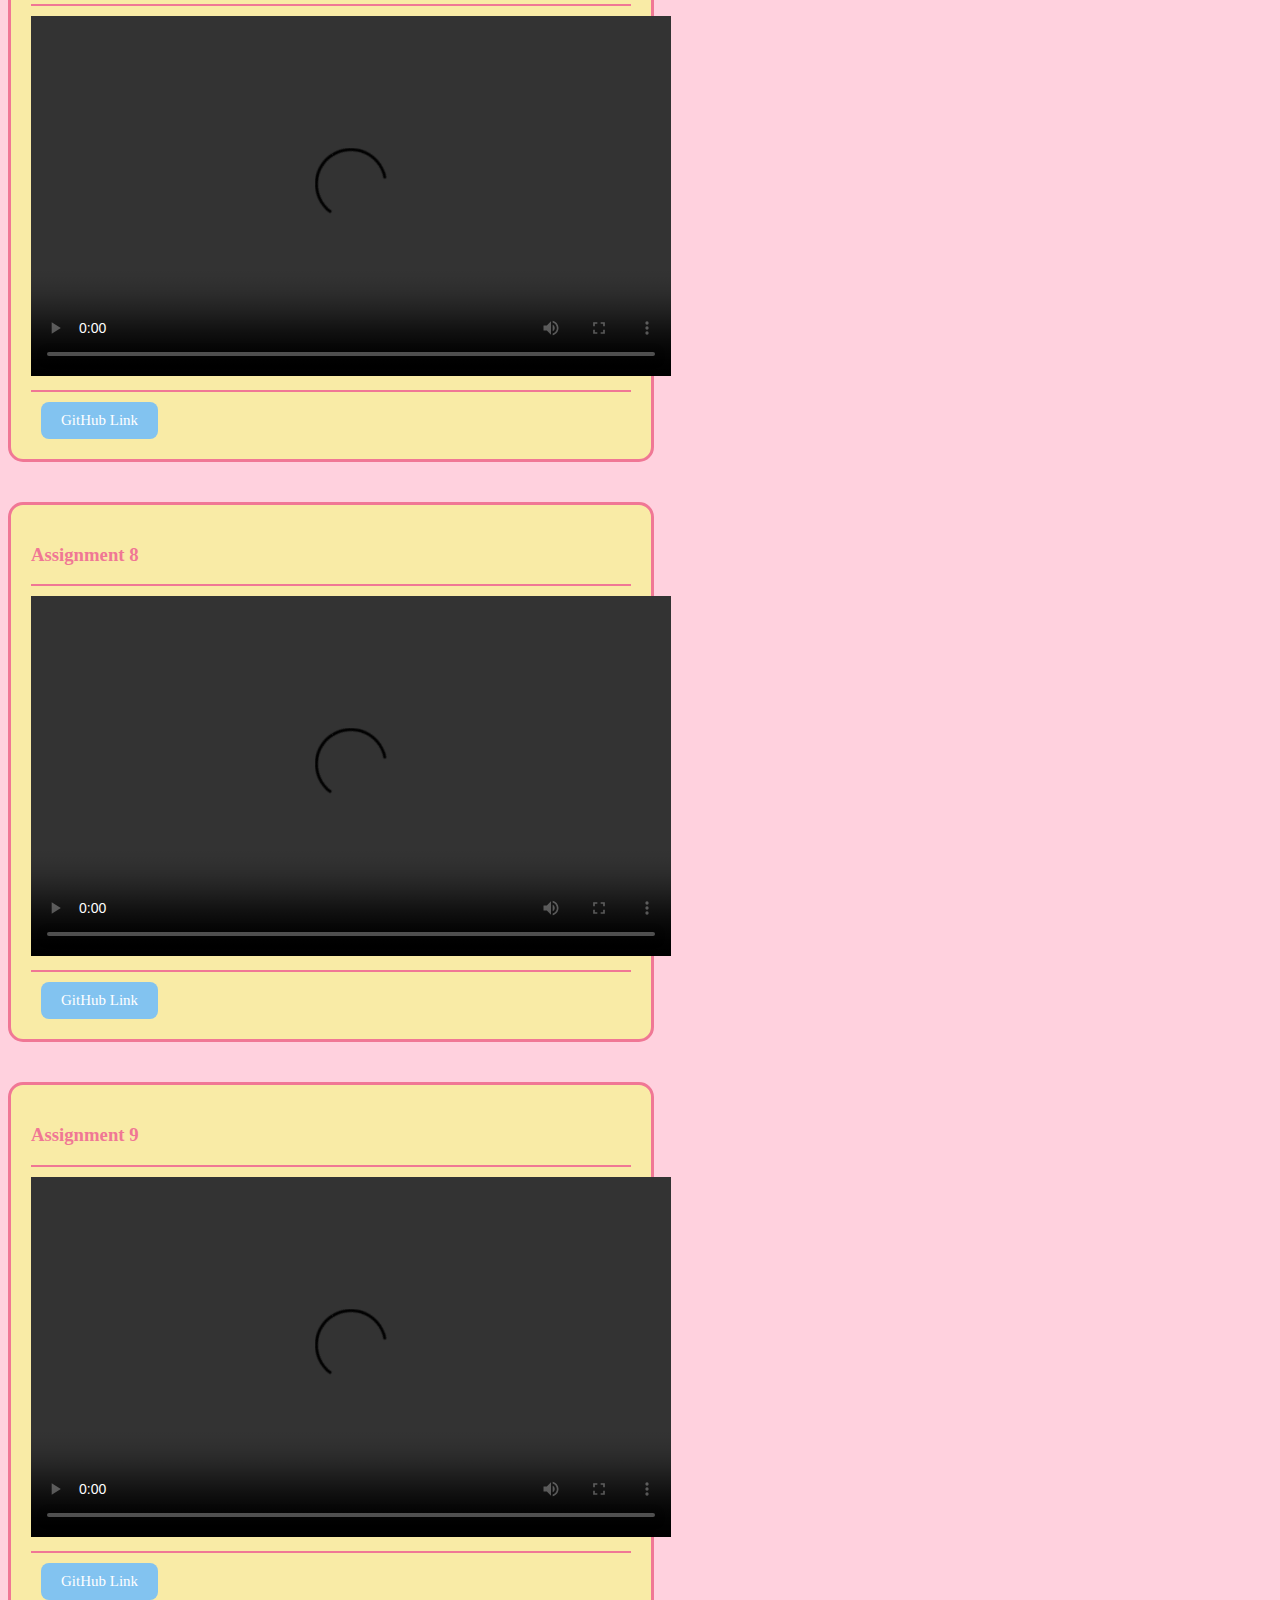
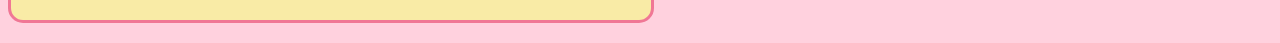
==== commit 109e38f0: "adding assignment 9" ====
--- a/assignments.html
+++ b/assignments.html
@@ -102,5 +102,13 @@
         <!-- Updated GitHub Link button -->
         <a href="https://github.com/victoriaklin/vicki-assignment-8.git" class="button">GitHub Link</a>
     </div>
+    <div class="assignments-container">
+        <h3>Assignment 9</h3>
+        <hr>
+        <video width="640" height="360" controls source src="video6.mp4" type="video/mp4"></video>
+        <hr>
+        <!-- Updated GitHub Link button -->
+        <a href="https://github.com/victoriaklin/vicki-assignment-9.git" class="button">GitHub Link</a>
+    </div>
 </body>
 </html>